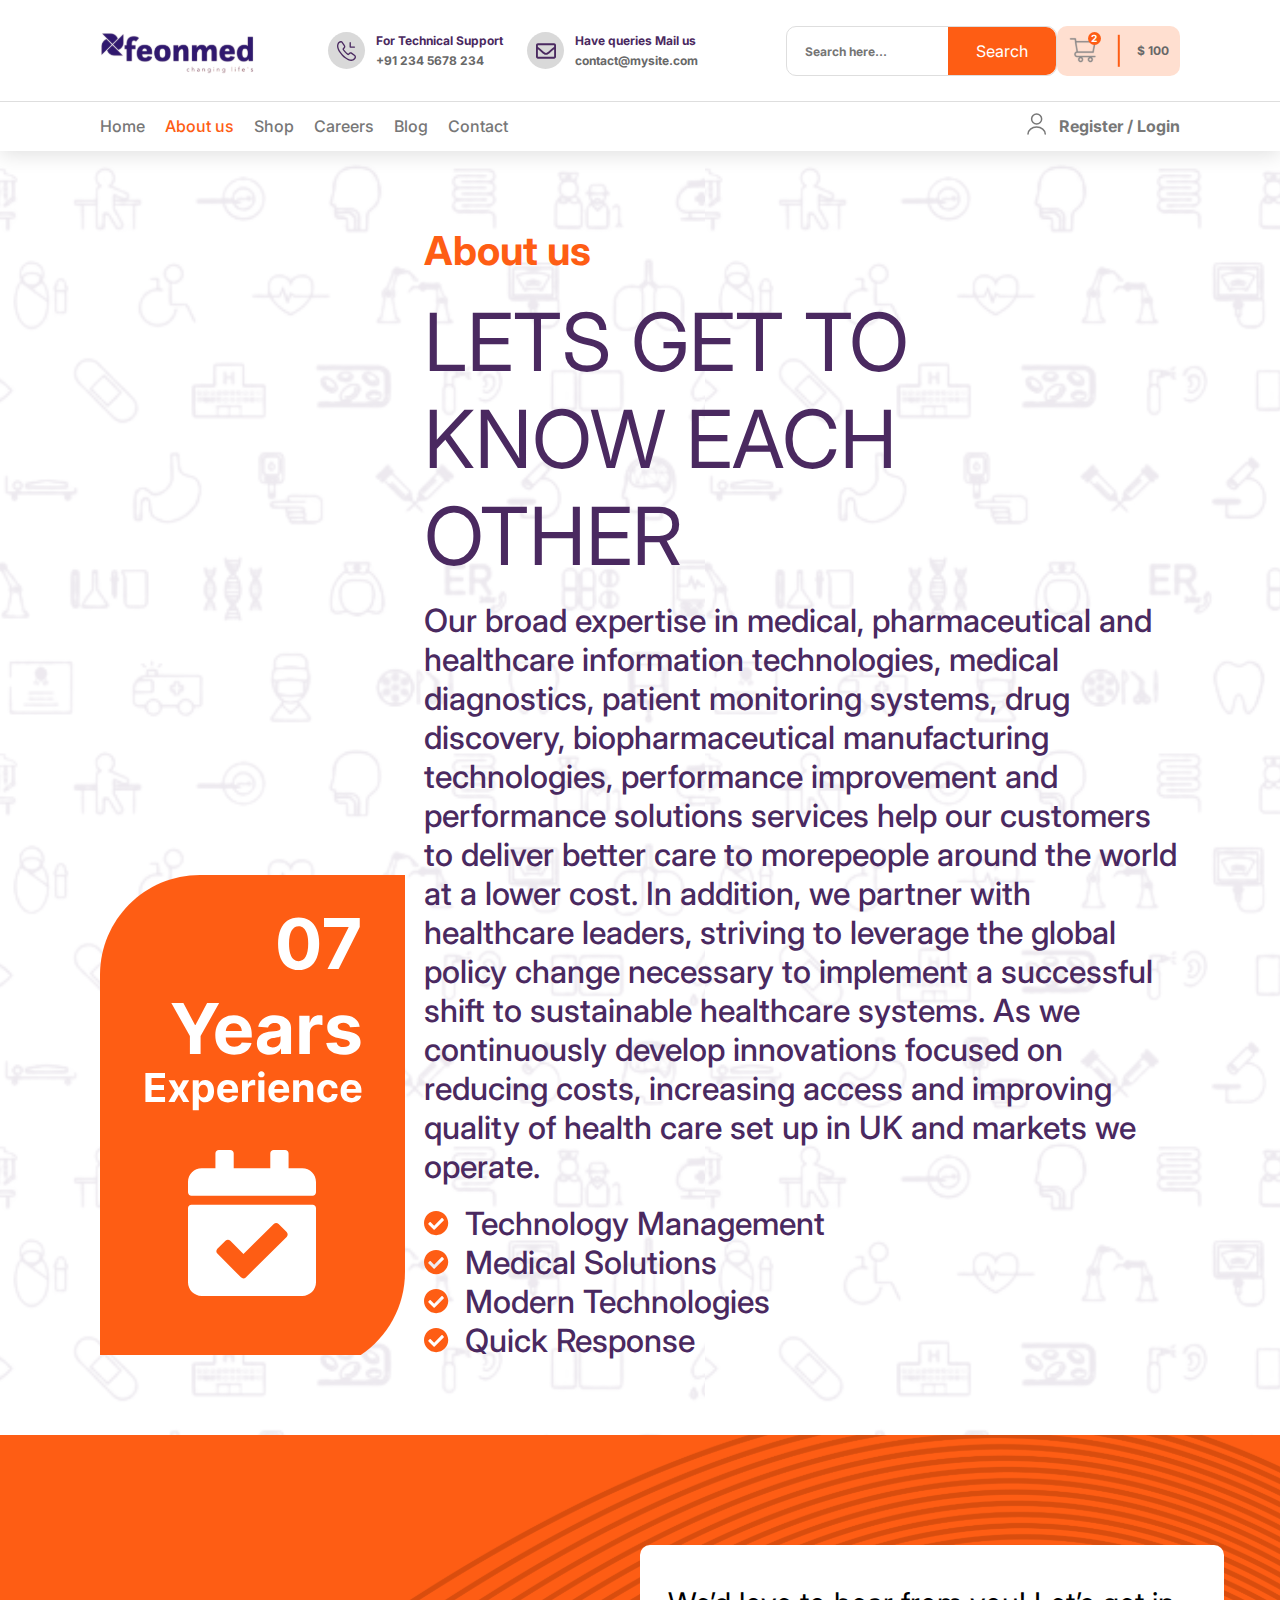
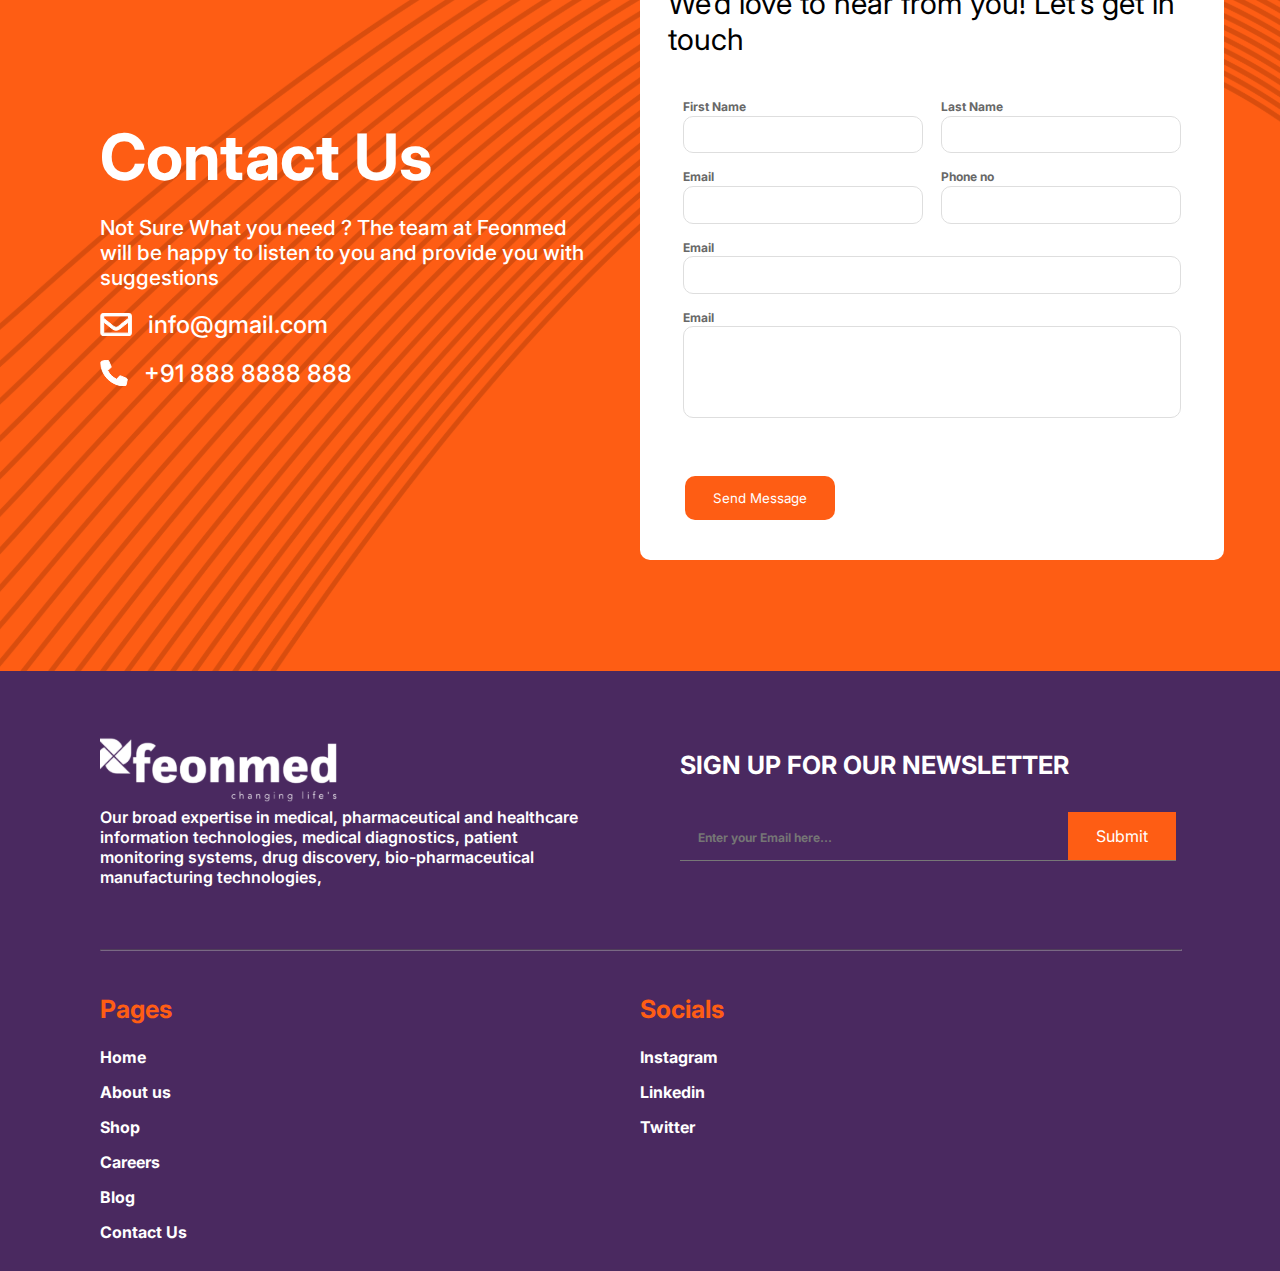
==== aboutus.html @ b8232015 "fixed links" ====
<!DOCTYPE html>
<html lang="en">
<head>
    <meta charset="UTF-8">
    <meta name="viewport" content="width=device-width, initial-scale=1.0">
    <!-- googlefontslink -->
    <link rel="preconnect" href="https://fonts.googleapis.com">
    <link rel="preconnect" href="https://fonts.gstatic.com" crossorigin>
    <link href="https://fonts.googleapis.com/css2?family=Inter:wght@100;200;300;400;500;600;700;800&display=swap" rel="stylesheet">
    <!-- stylesheetlink -->
    <link rel="stylesheet" href="./css/style.css">
    <link rel="stylesheet" href="./css/aboutus.css">
    <title>Document</title>
</head>
<body>
    <header class="header-main container">
        <div class="top-header">
            <div class="logo"><a href="#"><img src="./images/feonmed_logo.svg" alt="logo" class="logo-img"></a></div>
            <div class="support-info">
                <div class="support-card-call">
                    <div class="call-icon">
                        <img src="./images/icons/call_icon.svg" alt="">
                    </div>
                    <div class="text">
                        <p class="text-header">For Technical Support</p>
                        <p class="text-sub">+91 234 5678 234</p>
                    </div>
                </div>
                <div class="support-card-call">
                    <div class="call-icon">
                        <img src="./images/icons/mail_icon.svg" alt="">
                    </div>
                    <div class="text">
                        <p class="text-header">Have queries Mail us</p>
                        <p class="text-sub">contact@mysite.com</p>
                    </div>
                </div>
            </div>
            <div class="search-box">
                <form action="">
                    <input type="text" placeholder="Search here..." class="search-text-box">
                    <button type="submit">Search</button>
                </form>
            </div>
            <a href="#">
                <div class="cart">
                    <div class="cart-icon">
                        <div class="cart-no"><p>2</p></div>
                        <img src="./images/icons/cart.svg" alt="">
                    </div>
                    <span class="line"></span>
                    <div class="cart-total">
                        <p>$ 100</p>
                    </div>
                </div>
            </a>
        </div>
        <hr class="divider">
        <div class="bottom-header">
            <nav class="navbar">
                <ul>
                    <li><a href="index.html">Home</a></li>
                    <li><a href="#"class="active">About us</a></li>
                    <li><a href="shop.html">Shop</a></li>
                    <li><a href="#">Careers</a></li>
                    <li><a href="blog.html">Blog</a></li>
                    <li><a href="contactus.html">Contact</a></li>
                </ul>
            </nav>
            <div class="register-login">
                <div class="icon"><svg width="19" height="22" viewBox="0 0 19 22" fill="none" xmlns="http://www.w3.org/2000/svg">
                    <path d="M9.62537 11.0408C12.398 11.0408 14.6458 8.79308 14.6458 6.02039C14.6458 3.24771 12.398 1 9.62537 1C6.85269 1 4.60498 3.24771 4.60498 6.02039C4.60498 8.79308 6.85269 11.0408 9.62537 11.0408Z" stroke="#777777" stroke-width="1.5" stroke-linecap="round" stroke-linejoin="round"/>
                    <path d="M18.2501 21.0816C18.2501 17.1958 14.3844 14.053 9.62503 14.053C4.8657 14.053 1 17.1958 1 21.0816" stroke="#777777" stroke-width="1.5" stroke-linecap="round" stroke-linejoin="round"/>
                    </svg>
                </div>
                <div class="text"><p>Register / Login</p></div>
            </div>
        </div>
    </header>

    <section class="about-us-hero container">
        <div class="exp-card">
            <svg width="305" height="480" viewBox="0 0 305 480" fill="none" xmlns="http://www.w3.org/2000/svg">
                <path d="M0 100C0 44.7715 44.7715 0 100 0H305V397C305 452.228 260.228 497 205 497H0V100Z" fill="#FE5D14"/>
                <path d="M198.63 95.1186C194.355 95.102 190.676 94.0497 187.593 91.9616C184.528 89.8736 182.166 86.8492 180.509 82.8885C178.868 78.9278 178.056 74.1634 178.073 68.5952C178.073 63.0436 178.893 58.3123 180.534 54.4013C182.191 50.4903 184.552 47.5156 187.618 45.4773C190.701 43.4223 194.371 42.3949 198.63 42.3949C202.889 42.3949 206.552 43.4223 209.618 45.4773C212.7 47.5322 215.07 50.5151 216.727 54.4261C218.384 58.3205 219.204 63.0436 219.188 68.5952C219.188 74.1799 218.359 78.9527 216.702 82.9134C215.061 86.8741 212.708 89.8984 209.642 91.9865C206.577 94.0746 202.906 95.1186 198.63 95.1186ZM198.63 86.1946C201.547 86.1946 203.875 84.728 205.615 81.7947C207.355 78.8615 208.217 74.4616 208.201 68.5952C208.201 64.7339 207.803 61.5189 207.007 58.9503C206.229 56.3816 205.118 54.451 203.676 53.1584C202.251 51.8658 200.569 51.2195 198.63 51.2195C195.73 51.2195 193.41 52.6695 191.67 55.5696C189.93 58.4697 189.052 62.8116 189.035 68.5952C189.035 72.5062 189.425 75.7708 190.203 78.3892C190.999 80.991 192.118 82.9465 193.559 84.2557C195.001 85.5483 196.691 86.1946 198.63 86.1946ZM227.509 94L248.613 52.2386V51.8906H224.029V43.0909H259.75V52.0149L238.621 94H227.509ZM71.3265 128.091H83.3826L94.9913 150.016H95.4885L107.097 128.091H119.153L100.584 161.003V179H89.8954V161.003L71.3265 128.091ZM134.236 179.746C130.308 179.746 126.928 178.95 124.094 177.359C121.277 175.752 119.106 173.482 117.581 170.548C116.056 167.598 115.294 164.11 115.294 160.083C115.294 156.156 116.056 152.709 117.581 149.742C119.106 146.776 121.252 144.464 124.019 142.807C126.803 141.15 130.068 140.321 133.813 140.321C136.332 140.321 138.677 140.727 140.848 141.539C143.036 142.335 144.941 143.536 146.565 145.143C148.206 146.751 149.482 148.773 150.393 151.209C151.305 153.628 151.761 156.462 151.761 159.71V162.619H119.52V156.056H141.793C141.793 154.531 141.461 153.181 140.798 152.004C140.135 150.828 139.216 149.908 138.039 149.245C136.879 148.566 135.528 148.226 133.987 148.226C132.38 148.226 130.955 148.599 129.712 149.344C128.485 150.074 127.524 151.06 126.828 152.303C126.132 153.529 125.776 154.896 125.759 156.404V162.643C125.759 164.533 126.107 166.165 126.803 167.54C127.516 168.916 128.518 169.977 129.811 170.722C131.104 171.468 132.637 171.841 134.41 171.841C135.586 171.841 136.664 171.675 137.641 171.344C138.619 171.012 139.456 170.515 140.152 169.852C140.848 169.189 141.378 168.377 141.743 167.416L151.537 168.062C151.04 170.416 150.021 172.471 148.479 174.227C146.955 175.967 144.983 177.326 142.563 178.304C140.16 179.265 137.384 179.746 134.236 179.746ZM169.559 179.721C167.123 179.721 164.952 179.298 163.046 178.453C161.14 177.591 159.632 176.324 158.522 174.65C157.428 172.96 156.881 170.855 156.881 168.336C156.881 166.215 157.271 164.433 158.05 162.991C158.829 161.55 159.889 160.39 161.232 159.511C162.574 158.633 164.098 157.97 165.805 157.523C167.529 157.075 169.335 156.76 171.224 156.578C173.445 156.346 175.235 156.131 176.594 155.932C177.953 155.716 178.939 155.402 179.552 154.987C180.165 154.573 180.472 153.96 180.472 153.148V152.999C180.472 151.424 179.974 150.206 178.98 149.344C178.002 148.483 176.61 148.052 174.804 148.052C172.898 148.052 171.382 148.474 170.255 149.32C169.128 150.148 168.382 151.192 168.018 152.452L158.224 151.656C158.721 149.336 159.699 147.331 161.157 145.641C162.615 143.934 164.496 142.625 166.8 141.713C169.12 140.785 171.804 140.321 174.854 140.321C176.975 140.321 179.005 140.57 180.944 141.067C182.899 141.564 184.631 142.335 186.139 143.379C187.664 144.423 188.865 145.765 189.744 147.406C190.622 149.03 191.061 150.977 191.061 153.247V179H181.018V173.705H180.72C180.107 174.898 179.287 175.951 178.259 176.862C177.232 177.757 175.997 178.461 174.555 178.975C173.114 179.472 171.448 179.721 169.559 179.721ZM172.592 172.413C174.149 172.413 175.525 172.106 176.718 171.493C177.911 170.863 178.848 170.018 179.527 168.957C180.206 167.897 180.546 166.695 180.546 165.353V161.301C180.215 161.517 179.759 161.715 179.179 161.898C178.616 162.063 177.978 162.221 177.265 162.37C176.552 162.503 175.84 162.627 175.127 162.743C174.415 162.842 173.768 162.933 173.188 163.016C171.945 163.199 170.86 163.489 169.932 163.886C169.004 164.284 168.283 164.823 167.769 165.502C167.255 166.165 166.999 166.994 166.999 167.988C166.999 169.43 167.521 170.532 168.565 171.294C169.625 172.04 170.968 172.413 172.592 172.413ZM199.277 179V140.818H209.543V147.48H209.941C210.637 145.11 211.805 143.321 213.446 142.111C215.086 140.884 216.975 140.271 219.113 140.271C219.644 140.271 220.215 140.304 220.828 140.371C221.442 140.437 221.98 140.528 222.444 140.644V150.04C221.947 149.891 221.259 149.759 220.381 149.643C219.503 149.527 218.699 149.469 217.97 149.469C216.412 149.469 215.02 149.808 213.794 150.488C212.584 151.151 211.623 152.079 210.91 153.272C210.214 154.465 209.866 155.841 209.866 157.398V179H199.277ZM259.688 151.706L249.993 152.303C249.827 151.474 249.471 150.728 248.924 150.065C248.377 149.386 247.656 148.847 246.762 148.45C245.883 148.035 244.831 147.828 243.605 147.828C241.964 147.828 240.58 148.176 239.453 148.872C238.326 149.552 237.763 150.463 237.763 151.607C237.763 152.518 238.128 153.289 238.857 153.918C239.586 154.548 240.837 155.054 242.61 155.435L249.521 156.827C253.233 157.589 256 158.815 257.823 160.506C259.646 162.196 260.558 164.417 260.558 167.168C260.558 169.67 259.82 171.866 258.345 173.755C256.887 175.644 254.882 177.119 252.33 178.18C249.794 179.224 246.869 179.746 243.555 179.746C238.5 179.746 234.473 178.693 231.474 176.589C228.491 174.468 226.743 171.584 226.229 167.938L236.644 167.391C236.959 168.933 237.722 170.109 238.931 170.921C240.141 171.717 241.691 172.114 243.58 172.114C245.436 172.114 246.927 171.758 248.054 171.045C249.198 170.316 249.778 169.38 249.794 168.237C249.778 167.275 249.372 166.488 248.576 165.875C247.781 165.245 246.554 164.765 244.897 164.433L238.285 163.116C234.556 162.37 231.78 161.077 229.958 159.238C228.151 157.398 227.248 155.054 227.248 152.203C227.248 149.75 227.911 147.638 229.237 145.864C230.579 144.091 232.46 142.724 234.879 141.763C237.316 140.802 240.166 140.321 243.431 140.321C248.253 140.321 252.048 141.34 254.816 143.379C257.6 145.417 259.224 148.193 259.688 151.706ZM45.4112 227V197.909H65.0135V202.98H51.5618V209.912H64.005V214.983H51.5618V221.929H65.0703V227H45.4112ZM74.8466 205.182L78.8523 212.81L82.9574 205.182H89.1648L82.8438 216.091L89.3352 227H83.1562L78.8523 219.457L74.6193 227H68.3693L74.8466 216.091L68.5966 205.182H74.8466ZM92.7585 235.182V205.182H98.7244V208.847H98.9943C99.2595 208.259 99.643 207.663 100.145 207.057C100.656 206.441 101.319 205.93 102.134 205.523C102.957 205.106 103.98 204.898 105.202 204.898C106.793 204.898 108.26 205.314 109.605 206.148C110.95 206.972 112.025 208.217 112.83 209.884C113.634 211.541 114.037 213.619 114.037 216.119C114.037 218.553 113.644 220.608 112.858 222.284C112.081 223.951 111.021 225.215 109.676 226.077C108.341 226.929 106.845 227.355 105.188 227.355C104.013 227.355 103.014 227.161 102.19 226.773C101.376 226.384 100.708 225.897 100.188 225.31C99.6667 224.713 99.2689 224.112 98.9943 223.506H98.8097V235.182H92.7585ZM98.6818 216.091C98.6818 217.388 98.8617 218.52 99.2216 219.486C99.5814 220.452 100.102 221.205 100.784 221.744C101.466 222.275 102.295 222.54 103.27 222.54C104.255 222.54 105.088 222.27 105.77 221.73C106.452 221.181 106.968 220.423 107.318 219.457C107.678 218.482 107.858 217.36 107.858 216.091C107.858 214.831 107.683 213.723 107.332 212.767C106.982 211.811 106.466 211.062 105.784 210.523C105.102 209.983 104.264 209.713 103.27 209.713C102.285 209.713 101.452 209.973 100.77 210.494C100.098 211.015 99.5814 211.754 99.2216 212.71C98.8617 213.667 98.6818 214.794 98.6818 216.091ZM128.014 227.426C125.77 227.426 123.838 226.972 122.219 226.062C120.609 225.144 119.368 223.847 118.497 222.17C117.626 220.485 117.19 218.491 117.19 216.19C117.19 213.946 117.626 211.976 118.497 210.281C119.368 208.586 120.595 207.265 122.176 206.318C123.767 205.371 125.633 204.898 127.773 204.898C129.212 204.898 130.552 205.13 131.793 205.594C133.043 206.048 134.132 206.735 135.06 207.653C135.997 208.572 136.726 209.727 137.247 211.119C137.768 212.502 138.028 214.121 138.028 215.977V217.639H119.605V213.889H132.332C132.332 213.018 132.143 212.246 131.764 211.574C131.385 210.902 130.86 210.376 130.188 209.997C129.525 209.609 128.753 209.415 127.872 209.415C126.954 209.415 126.139 209.628 125.429 210.054C124.728 210.471 124.179 211.034 123.781 211.744C123.384 212.445 123.18 213.226 123.17 214.088V217.653C123.17 218.733 123.369 219.666 123.767 220.452C124.174 221.238 124.747 221.844 125.486 222.27C126.224 222.696 127.1 222.909 128.114 222.909C128.786 222.909 129.402 222.814 129.96 222.625C130.519 222.436 130.997 222.152 131.395 221.773C131.793 221.394 132.096 220.93 132.304 220.381L137.901 220.75C137.616 222.095 137.034 223.269 136.153 224.273C135.282 225.267 134.155 226.044 132.773 226.602C131.4 227.152 129.813 227.426 128.014 227.426ZM141.977 227V205.182H147.844V208.989H148.071C148.469 207.634 149.136 206.612 150.074 205.92C151.011 205.22 152.091 204.869 153.312 204.869C153.616 204.869 153.942 204.888 154.293 204.926C154.643 204.964 154.951 205.016 155.216 205.082V210.452C154.932 210.366 154.539 210.291 154.037 210.224C153.535 210.158 153.076 210.125 152.659 210.125C151.769 210.125 150.973 210.319 150.273 210.707C149.581 211.086 149.032 211.616 148.625 212.298C148.227 212.98 148.028 213.766 148.028 214.656V227H141.977ZM158.344 227V205.182H164.396V227H158.344ZM161.384 202.369C160.485 202.369 159.713 202.071 159.069 201.474C158.434 200.868 158.117 200.144 158.117 199.301C158.117 198.468 158.434 197.753 159.069 197.156C159.713 196.55 160.485 196.247 161.384 196.247C162.284 196.247 163.051 196.55 163.685 197.156C164.329 197.753 164.651 198.468 164.651 199.301C164.651 200.144 164.329 200.868 163.685 201.474C163.051 202.071 162.284 202.369 161.384 202.369ZM179.186 227.426C176.942 227.426 175.01 226.972 173.391 226.062C171.781 225.144 170.54 223.847 169.669 222.17C168.798 220.485 168.362 218.491 168.362 216.19C168.362 213.946 168.798 211.976 169.669 210.281C170.54 208.586 171.767 207.265 173.348 206.318C174.939 205.371 176.804 204.898 178.945 204.898C180.384 204.898 181.724 205.13 182.964 205.594C184.214 206.048 185.304 206.735 186.232 207.653C187.169 208.572 187.898 209.727 188.419 211.119C188.94 212.502 189.2 214.121 189.2 215.977V217.639H170.777V213.889H183.504C183.504 213.018 183.315 212.246 182.936 211.574C182.557 210.902 182.032 210.376 181.359 209.997C180.696 209.609 179.925 209.415 179.044 209.415C178.125 209.415 177.311 209.628 176.601 210.054C175.9 210.471 175.351 211.034 174.953 211.744C174.555 212.445 174.352 213.226 174.342 214.088V217.653C174.342 218.733 174.541 219.666 174.939 220.452C175.346 221.238 175.919 221.844 176.658 222.27C177.396 222.696 178.272 222.909 179.286 222.909C179.958 222.909 180.573 222.814 181.132 222.625C181.691 222.436 182.169 222.152 182.567 221.773C182.964 221.394 183.268 220.93 183.476 220.381L189.072 220.75C188.788 222.095 188.206 223.269 187.325 224.273C186.454 225.267 185.327 226.044 183.945 226.602C182.571 227.152 180.985 227.426 179.186 227.426ZM199.2 214.386V227H193.149V205.182H198.916V209.031H199.172C199.655 207.762 200.464 206.759 201.601 206.02C202.737 205.272 204.115 204.898 205.734 204.898C207.25 204.898 208.571 205.229 209.697 205.892C210.824 206.555 211.7 207.502 212.325 208.733C212.95 209.955 213.263 211.413 213.263 213.108V227H207.212V214.188C207.221 212.852 206.88 211.811 206.189 211.062C205.498 210.305 204.546 209.926 203.334 209.926C202.519 209.926 201.8 210.101 201.175 210.452C200.559 210.802 200.076 211.313 199.726 211.986C199.385 212.649 199.21 213.449 199.2 214.386ZM227.89 227.426C225.655 227.426 223.733 226.953 222.123 226.006C220.522 225.049 219.291 223.723 218.43 222.028C217.577 220.333 217.151 218.383 217.151 216.176C217.151 213.941 217.582 211.981 218.444 210.295C219.315 208.6 220.551 207.279 222.151 206.332C223.752 205.376 225.655 204.898 227.862 204.898C229.765 204.898 231.432 205.243 232.862 205.935C234.291 206.626 235.423 207.597 236.256 208.847C237.09 210.097 237.549 211.564 237.634 213.25H231.924C231.763 212.161 231.337 211.285 230.646 210.622C229.964 209.95 229.069 209.614 227.961 209.614C227.023 209.614 226.204 209.869 225.504 210.381C224.812 210.883 224.272 211.616 223.884 212.582C223.496 213.548 223.302 214.718 223.302 216.091C223.302 217.483 223.491 218.667 223.87 219.642C224.258 220.617 224.803 221.361 225.504 221.872C226.204 222.384 227.023 222.639 227.961 222.639C228.652 222.639 229.272 222.497 229.822 222.213C230.38 221.929 230.84 221.517 231.2 220.977C231.569 220.428 231.81 219.77 231.924 219.003H237.634C237.54 220.67 237.085 222.137 236.271 223.406C235.466 224.666 234.353 225.651 232.933 226.361C231.512 227.071 229.831 227.426 227.89 227.426ZM251.452 227.426C249.207 227.426 247.276 226.972 245.656 226.062C244.046 225.144 242.806 223.847 241.935 222.17C241.063 220.485 240.628 218.491 240.628 216.19C240.628 213.946 241.063 211.976 241.935 210.281C242.806 208.586 244.032 207.265 245.614 206.318C247.205 205.371 249.07 204.898 251.21 204.898C252.65 204.898 253.99 205.13 255.23 205.594C256.48 206.048 257.569 206.735 258.497 207.653C259.435 208.572 260.164 209.727 260.685 211.119C261.205 212.502 261.466 214.121 261.466 215.977V217.639H243.043V213.889H255.77C255.77 213.018 255.58 212.246 255.202 211.574C254.823 210.902 254.297 210.376 253.625 209.997C252.962 209.609 252.19 209.415 251.31 209.415C250.391 209.415 249.577 209.628 248.866 210.054C248.166 210.471 247.616 211.034 247.219 211.744C246.821 212.445 246.617 213.226 246.608 214.088V217.653C246.608 218.733 246.807 219.666 247.205 220.452C247.612 221.238 248.185 221.844 248.923 222.27C249.662 222.696 250.538 222.909 251.551 222.909C252.223 222.909 252.839 222.814 253.398 222.625C253.956 222.436 254.435 222.152 254.832 221.773C255.23 221.394 255.533 220.93 255.741 220.381L261.338 220.75C261.054 222.095 260.472 223.269 259.591 224.273C258.72 225.267 257.593 226.044 256.21 226.602C254.837 227.152 253.251 227.426 251.452 227.426Z" fill="white"/>
                <path d="M212.571 320.625H91.4286C89.5351 320.625 88 319.093 88 317.203V306.938C88 299.378 94.14 293.25 101.714 293.25H115.429V278.422C115.429 276.532 116.964 275 118.857 275H130.286C132.179 275 133.714 276.532 133.714 278.422V293.25H170.286V278.422C170.286 276.532 171.821 275 173.714 275H185.143C187.036 275 188.571 276.532 188.571 278.422V293.25H202.286C209.86 293.25 216 299.378 216 306.938V317.203C216 319.093 214.465 320.625 212.571 320.625ZM91.4286 329.75H212.571C214.465 329.75 216 331.282 216 333.172V407.312C216 414.872 209.86 421 202.286 421H101.714C94.14 421 88 414.872 88 407.312V333.172C88 331.282 89.5351 329.75 91.4286 329.75ZM186.656 357.11L178.608 349.012C177.274 347.67 175.103 347.662 173.759 348.993L143.463 378.987L130.326 365.769C128.992 364.427 126.821 364.418 125.477 365.75L117.363 373.782C116.019 375.113 116.01 377.28 117.344 378.622L140.944 402.366C142.278 403.708 144.449 403.717 145.793 402.386L186.637 361.949C187.981 360.618 187.99 358.452 186.656 357.11Z" fill="white"/>
            </svg>
                
        </div>
        <div class="text-content margin-top margin-bottom">
            <h3>About us</h3>
            <h1>LETS GET TO<br>
                KNOW EACH<br>
                OTHER
            </h1>
            <p>
                Our broad expertise in medical, pharmaceutical and healthcare
                information technologies, medical diagnostics, patient monitoring
                systems, drug discovery, biopharmaceutical manufacturing
                technologies, performance improvement and performance
                solutions services help our customers to deliver better care
                to morepeople around the world at a lower cost. In addition,
                we partner with healthcare leaders, striving to leverage the
                global policy change necessary to implement a successful
                shift to sustainable healthcare systems. As we continuously
                develop innovations focused on reducing costs, increasing
                access and improving quality of health care set up in UK
                and markets we operate.
            </p>

            <div class="features-list">
                <div class="items"><img src="./images/icons/tick-icon.svg" alt=""><p>Technology Management</p></div>
                <div class="items"><img src="./images/icons/tick-icon.svg" alt=""><p>Medical Solutions</p></div>
                <div class="items"><img src="./images/icons/tick-icon.svg" alt=""><p>Modern Technologies</p></div>
                <div class="items"><img src="./images/icons/tick-icon.svg" alt=""><p>Quick Response</p></div>
            </div>
        </div>
    </section>

    <section class="contact-us">
        <div class=" wrapper container">
            <div class="content">
                <h1>Contact Us</h1>
                <p>Not Sure What you need ? The team at
                    Feonmed will be happy to listen to
                    you  and provide you with suggestions
                </p>
                <div class="mail"><svg width="32" height="23" viewBox="0 0 32 23" fill="none" xmlns="http://www.w3.org/2000/svg">
                    <path d="M28.5152 0H3.69405C2.1123 0 0.830078 1.28716 0.830078 2.875V20.125C0.830078 21.7128 2.1123 23 3.69405 23H28.5152C30.0969 23 31.3791 21.7128 31.3791 20.125V2.875C31.3791 1.28716 30.0969 0 28.5152 0ZM28.5152 2.875V5.31905C27.1773 6.41269 25.0445 8.11325 20.4849 11.6974C19.48 12.4908 17.4896 14.397 16.1046 14.3748C14.7199 14.3972 12.7288 12.4905 11.7243 11.6974C7.16543 8.11379 5.03206 6.41287 3.69405 5.31905V2.875H28.5152ZM3.69405 20.125V9.00821C5.06124 10.1014 7.00009 11.6354 9.95529 13.9584C11.2594 14.9889 13.5433 17.2638 16.1046 17.2499C18.6534 17.2638 20.9083 15.0219 22.2534 13.9588C25.2085 11.6359 27.1479 10.1015 28.5152 9.00827V20.125H3.69405Z" fill="white"/>
                    </svg>
                    info@gmail.com</div>
                <div class="call"><svg width="28" height="26" viewBox="0 0 28 26" fill="none" xmlns="http://www.w3.org/2000/svg">
                    <path d="M26.5509 18.3725L20.7592 15.935C20.5118 15.8314 20.2368 15.8096 19.9757 15.8728C19.7145 15.936 19.4814 16.0808 19.3113 16.2854L16.7464 19.3628C12.721 17.499 9.48152 14.3177 7.5836 10.3647L10.7173 7.84589C10.9261 7.67916 11.0738 7.45018 11.1382 7.19362C11.2026 6.93706 11.1801 6.66688 11.0741 6.42399L8.59198 0.736389C8.47569 0.47456 8.27001 0.260786 8.01041 0.131928C7.7508 0.00306986 7.45355 -0.0327954 7.16991 0.0305167L1.79191 1.24929C1.51845 1.3113 1.27446 1.46251 1.09977 1.67824C0.925085 1.89396 0.830015 2.16146 0.830078 2.43708C0.830078 15.4627 11.5809 26 24.8242 26C25.105 26.0002 25.3775 25.9069 25.5973 25.7353C25.8171 25.5638 25.9711 25.3241 26.0343 25.0555L27.2754 19.7741C27.3394 19.4942 27.3021 19.2011 27.1699 18.9453C27.0377 18.6895 26.8188 18.487 26.5509 18.3725Z" fill="white"/>
                    </svg>
                    +91 888 8888 888</div>
            </div>
            <div class="form-section">

                <div class="heading-text">
                    <h2>We’d love to hear from you! Let’s get in touch</h2>
                </div>

                <form action="">
                    <div class="input-row">
                        <div class="input-group">
                            <label for="">First Name</label>
                            <input type="text">
                        </div>

                        <div class="input-group">
                            <label for="">Last Name</label>
                            <input type="text">
                        </div>
                    </div>

                    <div class="input-row">
                        <div class="input-group">
                            <label for="">Email</label>
                            <input type="text">
                        </div>

                        <div class="input-group">
                            <label for="">Phone no</label>
                            <input type="text">
                        </div>
                    </div>

                    <div class="input-row email">
                        <div class="input-group">
                            <label for="">Email</label>
                            <input type="text">
                        </div>
                    </div>

                    <div class="input-row message">
                        <div class="input-group">
                            <label for="">Email</label>
                            <input type="text">
                        </div>
                    </div>
                </form>
                <button>Send Message</button>

            </div>
        </div>
    </section>

    <footer class="footer container">
        <div class="top-section">
            <div class="content">
                <img src="./images/white-logo.svg" alt="">
                <p>Our broad expertise in medical, pharmaceutical and healthcare
                    information technologies, medical diagnostics, patient monitoring
                    systems, drug discovery, bio-pharmaceutical manufacturing
                    technologies,
                </p>
            </div>
            <div class="sign-up-btn">
                <h5>SIGN UP FOR OUR NEWSLETTER</h5>
                <div class="sign-box">
                    <form action="">
                        <input type="text" placeholder="Enter your Email here..." class="sign-text-box">
                        <button type="submit">Submit</button>
                    </form>
                </div>
            </div>
        </div>
        <hr>
        <div class="bottom-section">
            <div class="pages">
                <h3>Pages</h3>
                <ul>
                    <li><a href="#">Home</a></li>
                    <li><a href="#">About us</a></li>
                    <li><a href="#">Shop</a></li>
                    <li><a href="#">Careers</a></li>
                    <li><a href="#">Blog</a></li>
                    <li><a href="#">Contact Us</a></li>
                </ul>
            </div>
            <div class="social">
                <h3>Socials</h3>
                <ul>
                    <li><a href="#">Instagram</a></li>
                    <li><a href="#">Linkedin</a></li>
                    <li><a href="#">Twitter</a></li>
                </ul>
            </div>
        </div>
    </footer>
</body>
</html>
---- css/style.css ----
body {
  box-sizing: border-box;
  margin: 0;
  padding: 0;
  font-family: "Inter", sans-serif;
}

p {
  margin: 0;
  padding: 0;
}

.container {
  padding: 0 100px;
}

.margin-top {
  margin-top: 4.6875rem;
}

.margin-bottom {
  margin-bottom: 4.6875rem;
}

.padding-bottom {
  padding-bottom: 4.6875rem;
}

.padding-top {
  padding-top: 4.6875rem;
}

h1, h2, h3, h4, h5, h6 {
  margin: 0;
}

a {
  text-decoration: none;
}

.header-main {
  background: #FFF;
  position: relative;
  box-shadow: 0px 4px 19px 0px rgba(0, 0, 0, 0.12);
}
.header-main hr {
  position: absolute;
  width: 100vw;
  background: #DEDEDE;
  border: 0px;
  height: 0.0625rem;
  margin: 0;
  left: 0;
}

.top-header {
  height: 6.3125em;
  background-color: white;
  display: flex;
  justify-content: space-between;
  align-items: center;
}
.top-header .logo-img {
  margin-left: -1rem;
  margin-right: 3.5rem;
}

.bottom-header {
  height: 3.125em;
  display: flex;
  justify-content: space-between;
  align-items: center;
}

.support-info {
  display: flex;
  gap: 1.25rem;
  flex-grow: 0;
}
.support-info .support-card-call {
  display: flex;
  gap: 0.69rem;
  flex-shrink: 0;
}
.support-info .support-card-call .text {
  display: flex;
  width: 8.2rem;
  flex-direction: column;
  justify-content: center;
  align-items: flex-start;
  gap: 0.3125rem;
}
.support-info .support-card-call .text .text-header {
  font-family: inherit;
  color: #4A2960;
  font-size: 0.75rem;
  font-style: normal;
  font-weight: 700;
  line-height: normal;
}
.support-info .support-card-call .text .text-sub {
  color: #686868;
  font-family: inherit;
  font-size: 0.75rem;
  font-style: normal;
  font-weight: 700;
  line-height: normal;
}
.support-info .support-card-call .call-icon {
  display: flex;
  justify-content: center;
  align-items: center;
  width: 2.3125rem;
  height: 2.3125rem;
  border-radius: 50%;
  flex-shrink: 0;
  background-color: #D9D9D9;
}
.support-info .support-card-call .call-icon img {
  width: 1.24769rem;
  height: 1.25rem;
  flex-shrink: 0;
}

.search-box {
  border-radius: 0.625rem;
  border: 1px solid #DEDEDE;
  display: inline-flex;
  height: 3rem;
  max-width: 17rem;
  margin-left: 5rem;
  padding-left: 1rem;
}
.search-box form {
  display: flex;
}
.search-box .search-text-box {
  color: #686868;
  font-family: inherit;
  font-size: 0.75rem;
  font-style: normal;
  font-weight: 700;
  line-height: normal;
  width: 100%;
  height: 100%;
  max-width: 17rem;
  background: transparent;
  border: none;
  outline: none;
}
.search-box button {
  display: inline-block;
  font: inherit;
  border: none;
  outline: none;
  border-radius: 0 0.625rem 0.625rem 0;
  display: flex;
  height: 3rem;
  padding: 1rem 1.75rem;
  justify-content: center;
  align-items: center;
  gap: 0.625rem;
  background-color: #FE5D14;
  color: #fff;
}

.cart {
  align-items: flex-end;
  display: flex;
  justify-content: space-between;
  align-items: center;
  width: 7.5625rem;
  height: 3rem;
  flex-shrink: 0;
  border-radius: 0.625rem;
  border: 1px solid rgba(222, 222, 222, 0);
  background: rgba(254, 93, 20, 0.2);
  transition: all ease-out 0.2s;
}
.cart .cart-icon {
  position: relative;
  margin-left: 0.31rem;
}
.cart .cart-no {
  display: flex;
  align-items: center;
  justify-content: center;
  position: absolute;
  top: 2px;
  right: 0;
  border-radius: 50%;
  width: 0.8125rem;
  height: 0.8125rem;
  flex-shrink: 0;
  background-color: #FE5D14;
}
.cart .cart-no p {
  color: #FFF;
  font-family: Inter;
  font-size: 0.625rem;
  font-style: normal;
  font-weight: 700;
  line-height: normal;
}
.cart .cart-total {
  color: #686868;
  margin-right: 0.63rem;
  font-family: Inter;
  font-size: 0.75rem;
  font-style: normal;
  font-weight: 700;
  line-height: normal;
  align-items: flex-end;
}
.cart .line {
  background-color: #FE5D14;
  width: 2rem;
  height: 0.1rem;
  transform: rotate(90deg);
  flex-shrink: 0;
  z-index: 100;
}

.cart:hover {
  background-color: #f7b393;
}

.navbar ul {
  margin: 0;
  padding: 0;
  display: flex;
  gap: 1.25rem;
  list-style-type: none;
}
.navbar li {
  display: inline;
}
.navbar li a {
  text-decoration: none;
  color: #777777;
  font-family: inherit;
  font-size: 1rem;
  font-style: normal;
  font-weight: 500;
  line-height: normal;
  transition: all ease-out 0.2s;
}
.navbar li a:hover {
  color: #FE5D14;
}
.navbar li .active {
  color: #FE5D14;
}

.register-login {
  display: flex;
  justify-content: center;
  align-items: center;
  gap: 0.8rem;
}
.register-login svg {
  transition: all ease-out 0.2s;
}
.register-login .text p {
  color: #777777;
  font-family: inherit;
  font-size: 1rem;
  font-style: normal;
  font-weight: 700;
  line-height: normal;
  transition: all ease-out 0.2s;
}

.register-login:hover {
  cursor: pointer;
}
.register-login:hover p {
  color: #FE5D14;
}
.register-login:hover svg path {
  stroke: #FE5D14;
}

footer {
  height: 37.5rem;
  background-color: #4A2960;
}
footer hr {
  width: 100%;
  border-color: rgba(168, 168, 168, 0.5);
}
footer .top-section {
  display: flex;
  gap: 5rem;
  align-items: center;
  justify-content: center;
  height: 270px;
}
footer .top-section .content {
  flex: 1;
  color: #FFF;
  font-family: inherit;
  font-size: 1rem;
  font-style: normal;
  font-weight: 600;
  line-height: normal;
}
footer .top-section .sign-up-btn {
  flex: 1;
}
footer .top-section .sign-up-btn h5 {
  color: #FFF;
  font-family: inherit;
  font-size: 1.5625rem;
  font-style: normal;
  font-weight: 700;
  line-height: normal;
}
footer .top-section .sign-up-btn .sign-box {
  margin-top: 2rem;
  width: 100%;
  max-width: 30rem;
  border-bottom: 1px solid #777777;
  display: inline-flex;
  height: 3rem;
  padding-left: 1rem;
}
footer .top-section .sign-up-btn .sign-box form {
  display: flex;
  width: 30rem;
}
footer .top-section .sign-up-btn .sign-box form .sign-text-box {
  color: #686868;
  font-family: inherit;
  font-size: 0.75rem;
  font-style: normal;
  font-weight: 700;
  line-height: normal;
  width: 100%;
  height: 100%;
  max-width: 50rem;
  background: transparent;
  border: none;
  outline: none;
}
footer .top-section .sign-up-btn .sign-box form button {
  display: inline-block;
  font: inherit;
  border: none;
  outline: none;
  display: flex;
  height: 3rem;
  padding: 1rem 1.75rem;
  justify-content: center;
  align-items: center;
  gap: 0.625rem;
  background-color: #FE5D14;
  color: #fff;
  transition: all ease-out 0.2s;
}
footer .top-section .sign-up-btn .sign-box form button:hover {
  background-color: #c43e00;
  cursor: pointer;
}
footer .bottom-section {
  display: grid;
  grid-template-columns: 50% 50%;
}
footer .bottom-section .pages, footer .bottom-section .social {
  margin-top: 2.2rem;
}
footer .bottom-section .pages h3, footer .bottom-section .social h3 {
  color: #FE5D14;
  font-family: inherit;
  font-size: 1.5625rem;
  font-style: normal;
  font-weight: 700;
  line-height: normal;
}
footer .bottom-section .pages ul, footer .bottom-section .social ul {
  list-style-type: none;
  padding: 0;
}
footer .bottom-section .pages ul li a, footer .bottom-section .social ul li a {
  text-decoration: none;
  color: white;
  font-family: Inter;
  font-size: 1rem;
  font-style: normal;
  font-weight: 700;
  line-height: 2.1875rem; /* 218.75% */
  transition: all ease-in-out 0.2s;
}
footer .bottom-section .pages ul li a:hover, footer .bottom-section .social ul li a:hover {
  color: #FE5D14;
}

.hero-section {
  display: grid;
  grid-template-columns: 50vw 50vw;
  height: 42rem;
  background-color: #4A2960;
}
.hero-section .hero-text {
  display: flex;
  justify-content: center;
  align-items: center;
  background-color: #4A2960;
  background-image: url("/images/bg/violet-icon-bg.svg");
  background-repeat: no-repeat;
  background-size: cover;
}
.hero-section .hero-text .content {
  display: flex;
  flex-direction: column;
  gap: 2.5rem;
  width: 33.5rem;
  height: 27.0625rem;
  flex-shrink: 0;
}
.hero-section .hero-text .content h3 {
  margin: 0;
  color: #FE5D14;
  font-family: inherit;
  font-size: 1.875rem;
  font-style: normal;
  font-weight: 700;
  line-height: normal;
}
.hero-section .hero-text .content h1 {
  margin: 0;
  margin-top: -40px;
  color: #FFF;
  font-family: inherit;
  font-size: 3.125rem;
  font-style: normal;
  font-weight: 700;
  line-height: normal;
}
.hero-section .hero-text .content h5 {
  margin: 0;
  color: #FFF;
  font-family: inherit;
  font-size: 1.5rem;
  font-style: normal;
  font-weight: 700;
  line-height: normal;
}
.hero-section .hero-text .content button {
  border: none;
  outline: none;
  background-color: #FE5D14;
  max-width: 8.5rem;
  color: white;
  font-family: inherit;
  display: inline-flex;
  padding: 0.875rem 1.75rem;
  justify-content: center;
  align-items: center;
  gap: 0.625rem;
  border-radius: 0.625rem;
}
.hero-section .hero-text .content button:hover {
  background-color: #c43e00;
}
.hero-section .hero-img {
  background-image: url("/images/hero_img.svg");
  background-repeat: no-repeat;
  background-size: cover;
  border-radius: 3.125rem 0rem 0rem 3.125rem;
}

.categories .text-section {
  display: flex;
  flex-direction: column;
  align-items: center;
  justify-content: center;
}
.categories .text-section h1 {
  display: block;
  color: #4A2960;
  font-family: inherit;
  margin: 0;
  margin-bottom: 1rem;
  font-size: 2.5rem;
  font-style: normal;
  font-weight: 700;
  line-height: normal;
}
.categories .text-section p {
  display: block;
  color: #777777;
  text-align: center;
  font-family: Inter;
  font-size: 1.125rem;
  font-style: normal;
  font-weight: 700;
  line-height: normal;
}

.categories-cards {
  display: flex;
  justify-content: space-between;
  margin-top: 3.2rem;
}
.categories-cards .card {
  width: 15.625rem;
  height: 15.625rem;
  border-radius: 0.625rem;
  background: #FFF;
  box-shadow: 0px 4px 20px 0px rgba(0, 0, 0, 0.25);
}
.categories-cards .card img {
  border-radius: 0.625rem 0.625rem 0 0;
}
.categories-cards .card .content {
  display: flex;
  flex-direction: column;
  align-items: center;
}
.categories-cards .card .content h3 {
  margin-top: 0.625rem;
  margin-bottom: 0.625rem;
  color: #4A2960;
  font-family: inherit;
  font-size: 1.25rem;
  font-style: normal;
  font-weight: 700;
  line-height: normal;
}
.categories-cards .card .content p {
  color: #777777;
  text-align: center;
  font-family: Inter;
  font-size: 0.625rem;
  font-style: normal;
  font-weight: 700;
  line-height: normal;
  margin-bottom: 0.625rem;
  padding-left: 1.8rem;
  padding-right: 1.8rem;
}
.categories-cards .card .content a {
  color: #FE5D14;
  text-decoration: none;
  text-align: center;
  font-family: Inter;
  font-size: 0.625rem;
  font-style: normal;
  font-weight: 700;
  line-height: normal;
  transition: all ease-out 0.2s;
}
.categories-cards .card .content a:hover {
  color: #4A2960;
}

.about-us-section {
  display: grid;
  grid-template-columns: 50% 50%;
  padding-bottom: 5rem;
  background-color: #fff;
  background-image: url("/images/bg/about-us.svg");
}
.about-us-section .about-us-text {
  display: flex;
  justify-content: center;
  align-items: center;
}
.about-us-section .about-us-text .content {
  display: flex;
  flex-direction: column;
  gap: 1.2rem;
  height: 29.5rem;
}
.about-us-section .about-us-text .content h3 {
  color: #FE5D14;
  font-family: inherit;
  font-size: 1.875rem;
  font-style: normal;
  font-weight: 700;
  line-height: normal;
}
.about-us-section .about-us-text .content h1 {
  color: #4A2960;
  font-family: inherit;
  font-size: 3.125rem;
  font-style: normal;
  font-weight: 700;
  line-height: normal;
}
.about-us-section .about-us-text .content p {
  color: #4A2960;
  font-family: Inter;
  font-size: 1.5rem;
  font-style: normal;
  font-weight: 700;
  line-height: normal;
}
.about-us-section .about-us-text .content button {
  border: none;
  outline: none;
  background-color: #FE5D14;
  max-width: 8.5rem;
  color: white;
  font-family: inherit;
  display: inline-flex;
  padding: 0.875rem 1.75rem;
  justify-content: center;
  align-items: center;
  gap: 0.625rem;
  border-radius: 0.625rem;
  transition: all ease-out 0.2s;
}
.about-us-section .about-us-text .content button:hover {
  background-color: #c43e00;
}
.about-us-section .image-cards img {
  display: block;
}

.client-info {
  background-image: url("/images/bg/ourimpact.svg");
  background-color: #4A2960;
  height: 27.625rem;
}
.client-info .content {
  display: flex;
  flex-direction: column;
  align-items: center;
}
.client-info .content h1 {
  color: #FFF;
  font-family: Inter;
  font-size: 2.5rem;
  font-style: normal;
  font-weight: 700;
  line-height: normal;
}
.client-info .content p {
  margin-top: 1rem;
  color: #FFF;
  text-align: center;
  font-family: Inter;
  font-size: 1.125rem;
  font-style: normal;
  font-weight: 700;
  line-height: normal;
}
.client-info .card-icons {
  display: flex;
  align-items: center;
  justify-content: center;
  margin-top: 2.9375rem;
  gap: 6.25rem;
}
.client-info .card-icons .card {
  display: flex;
  flex-direction: column;
  gap: 1rem;
  align-items: center;
}
.client-info .card-icons .card h1 {
  color: #FE5D14;
  text-align: center;
  font-family: inherit;
  font-size: 2.8125rem;
  font-style: normal;
  font-weight: 700;
  line-height: normal;
}
.client-info .card-icons .card p {
  color: #FFF;
  text-align: center;
  font-family: inherit;
  font-size: 1.125rem;
  font-style: normal;
  font-weight: 700;
  line-height: normal;
}

.highlighted-prodcuts {
  display: flex;
  align-items: center;
  justify-content: center;
  gap: 3rem;
}
.highlighted-prodcuts .card {
  display: grid;
  position: relative;
  grid-template-columns: 50% 50%;
  width: 34.9375rem;
  height: 15.625rem;
  overflow: hidden;
  flex-shrink: 0;
  border-radius: 0.625rem;
  background: #FFDFD0;
  box-shadow: 0px 4px 20px 0px rgba(0, 0, 0, 0.25);
}
.highlighted-prodcuts .content {
  display: flex;
  justify-content: center;
  flex-direction: column;
  margin-left: 1.75rem;
  gap: 0.95rem;
}
.highlighted-prodcuts .content h5 {
  color: #FE5D14;
  font-family: inherit;
  font-size: 1.125rem;
  font-style: normal;
  font-weight: 500;
  line-height: normal;
}
.highlighted-prodcuts .content h3 {
  color: #4A2960;
  font-family: inherit;
  font-size: 1.4375rem;
  font-style: normal;
  font-weight: 600;
  line-height: normal;
}
.highlighted-prodcuts .content button {
  border: none;
  outline: none;
  background-color: #FE5D14;
  max-width: 8.5rem;
  color: white;
  font-family: inherit;
  display: inline-flex;
  padding: 0.875rem 1.75rem;
  justify-content: center;
  align-items: center;
  gap: 0.625rem;
  border-radius: 0.625rem;
  transition: all ease-out 0.2s;
}
.highlighted-prodcuts .content button:hover {
  background-color: #c43e00;
}
.highlighted-prodcuts .content .price {
  display: flex;
  gap: 1rem;
}
.highlighted-prodcuts .content .price h6 {
  color: #FE5D14;
  font-family: Inter;
  font-size: 1.125rem;
  font-style: normal;
  font-weight: 700;
  line-height: normal;
  text-decoration-line: strikethrough;
}
.highlighted-prodcuts .img {
  display: flex;
  justify-content: center;
  align-items: center;
}
.highlighted-prodcuts .sale-banner {
  display: flex;
  position: absolute;
  top: 25px;
  right: -25px;
  align-items: center;
  justify-content: center;
  width: 6.875rem;
  height: 1.0625rem;
  transform: rotate(45deg);
  flex-shrink: 0;
  background-color: #FE5D14;
  color: #FFF;
  font-family: inherit;
  font-size: 0.875rem;
  font-style: normal;
  font-weight: 600;
  line-height: normal;
}

.featured-products .head {
  display: flex;
  justify-content: space-between;
  align-items: center;
  margin-bottom: 1.1rem;
}
.featured-products .head .text {
  color: #4A2960;
  font-family: inherit;
  font-size: 1.3rem;
  font-style: normal;
  font-weight: 700;
  line-height: normal;
}
.featured-products .head .nav-icons {
  display: flex;
  align-items: center;
  justify-content: center;
  gap: 1rem;
}
.featured-products hr {
  background-color: #777777;
  border-radius: 30px;
  box-shadow: none;
}
.featured-products .products-row {
  display: flex;
  align-items: center;
  justify-content: space-evenly;
  height: 21.25rem;
  margin-top: 2.8rem;
}
.featured-products .products-row .product .image-card {
  display: flex;
  width: 9.625rem;
  height: 9.625rem;
  padding: 1.875rem 2.75rem 1.875rem 2.75rem;
  justify-content: center;
  align-items: center;
  border-radius: 0.625rem;
  background: #FFDFD0;
  box-shadow: 0px 4px 20px 0px rgba(0, 0, 0, 0.25);
  transition: all ease-in 0.2s;
}
.featured-products .products-row .product .image-card img {
  width: 8rem;
}
.featured-products .products-row .product .text {
  margin-top: 1rem;
  display: flex;
  flex-direction: column;
  gap: 0.25rem;
}
.featured-products .products-row .product .text h3 {
  color: #4A2960;
  font-family: inherit;
  font-size: 1.125rem;
  font-style: normal;
  font-weight: 700;
  line-height: normal;
}
.featured-products .products-row .product .text h5 {
  color: #FE5D14;
  font-family: inherit;
  font-size: 1.125rem;
  font-style: normal;
  font-weight: 700;
  line-height: normal;
}
.featured-products .products-row .product:hover .image-card {
  background-color: #f7b393;
}

.contact-us {
  background-color: #FE5D14;
  background-image: url("/images/bg/contact us.svg");
  background-repeat: no-repeat;
  background-size: cover;
  height: 52.25rem;
  overflow: hidden;
  display: flex;
  flex-direction: column;
  align-items: center;
  justify-content: center;
  gap: 10rem;
}
.contact-us .wrapper {
  display: grid;
  grid-template-columns: 50% 50%;
}
.contact-us .content {
  display: flex;
  flex-direction: column;
  justify-content: center;
  padding-right: 3rem;
  gap: 1.25rem;
}
.contact-us .content h1 {
  color: #FFF;
  font-family: inherit;
  font-size: 4rem;
  font-style: normal;
  font-weight: 700;
  line-height: normal;
}
.contact-us .content p {
  color: #FFF;
  font-family: Inter;
  font-size: 1.3rem;
  font-style: normal;
  font-weight: 500;
  line-height: normal;
}
.contact-us .content .mail, .contact-us .content .call {
  display: flex;
  align-items: center;
  gap: 1rem;
  color: #FFF;
  font-family: inherit;
  font-size: 1.5rem;
  font-style: normal;
  font-weight: 500;
  line-height: normal;
}
.contact-us .content .mail svg path, .contact-us .content .call svg path {
  stroke: white;
}

.form-section {
  box-sizing: border-box;
  display: flex;
  overflow: hidden;
  flex-direction: column;
  justify-content: center;
  align-items: center;
  width: 36.5rem;
  height: 38.4375rem;
  flex-shrink: 0;
  border-radius: 0.625rem;
  gap: 2.625rem;
  background: #FFF;
  padding: 2.8rem;
}
.form-section h2 {
  color: #000;
  font-family: inherit;
  font-size: 1.875rem;
  width: 33rem;
  font-style: normal;
  font-weight: 400;
  line-height: normal;
}
.form-section .input-row {
  display: flex;
  justify-content: space-between;
  gap: 1rem;
  margin-bottom: 1rem;
}
.form-section .input-group {
  display: flex;
  flex-direction: column;
}
.form-section .input-group label {
  color: #686868;
  font-family: Inter;
  font-size: 0.75rem;
  font-style: normal;
  font-weight: 700;
  line-height: normal;
  margin-bottom: 0.1rem;
}
.form-section .input-group input {
  width: 14.625rem;
  height: 2.1rem;
  flex-shrink: 0;
  border-radius: 0.625rem;
  border: 1px solid #DEDEDE;
}
.form-section .email input {
  width: 30.7875rem;
}
.form-section .message input {
  width: 30.7875rem;
  height: 5.5rem;
}
.form-section button {
  align-self: start;
  border: none;
  outline: none;
  background-color: #FE5D14;
  max-width: 9.5rem;
  color: white;
  font-family: inherit;
  display: inline-flex;
  padding: 0.875rem 1.75rem;
  justify-content: center;
  align-items: center;
  gap: 0.625rem;
  border-radius: 0.625rem;
  transition: all ease-out 0.2s;
}
.form-section button:hover {
  background-color: #c43e00;
  cursor: pointer;
}

button {
  transition: all ease-out 0.2s;
}

button:hover {
  background-color: #c43e00;
  cursor: pointer;
}/*# sourceMappingURL=style.css.map */
---- css/aboutus.css ----
.about-us-hero {
  background-image: url("/images/bg/about-us.svg");
  overflow: hidden;
  display: grid;
  grid-template-columns: 30% 70%;
}
.about-us-hero .text-content {
  display: flex;
  flex-direction: column;
  gap: 1.1rem;
}
.about-us-hero .text-content h3 {
  color: #FE5D14;
  font-family: inherit;
  font-size: 2.5rem;
  font-style: normal;
  font-weight: 700;
  line-height: normal;
}
.about-us-hero .text-content h1 {
  color: #4A2960;
  font-family: inherit;
  font-size: 5rem;
  font-style: normal;
  font-weight: 400;
  line-height: normal;
}
.about-us-hero .text-content p {
  color: #4A2960;
  font-family: inherit;
  font-size: 2rem;
  font-style: normal;
  font-weight: 500;
  line-height: normal;
}
.about-us-hero .features-list .items {
  display: flex;
  gap: 1rem;
}
.about-us-hero .exp-card {
  display: flex;
  flex-direction: column;
  justify-content: end;
  margin-bottom: 5rem;
}/*# sourceMappingURL=aboutus.css.map */
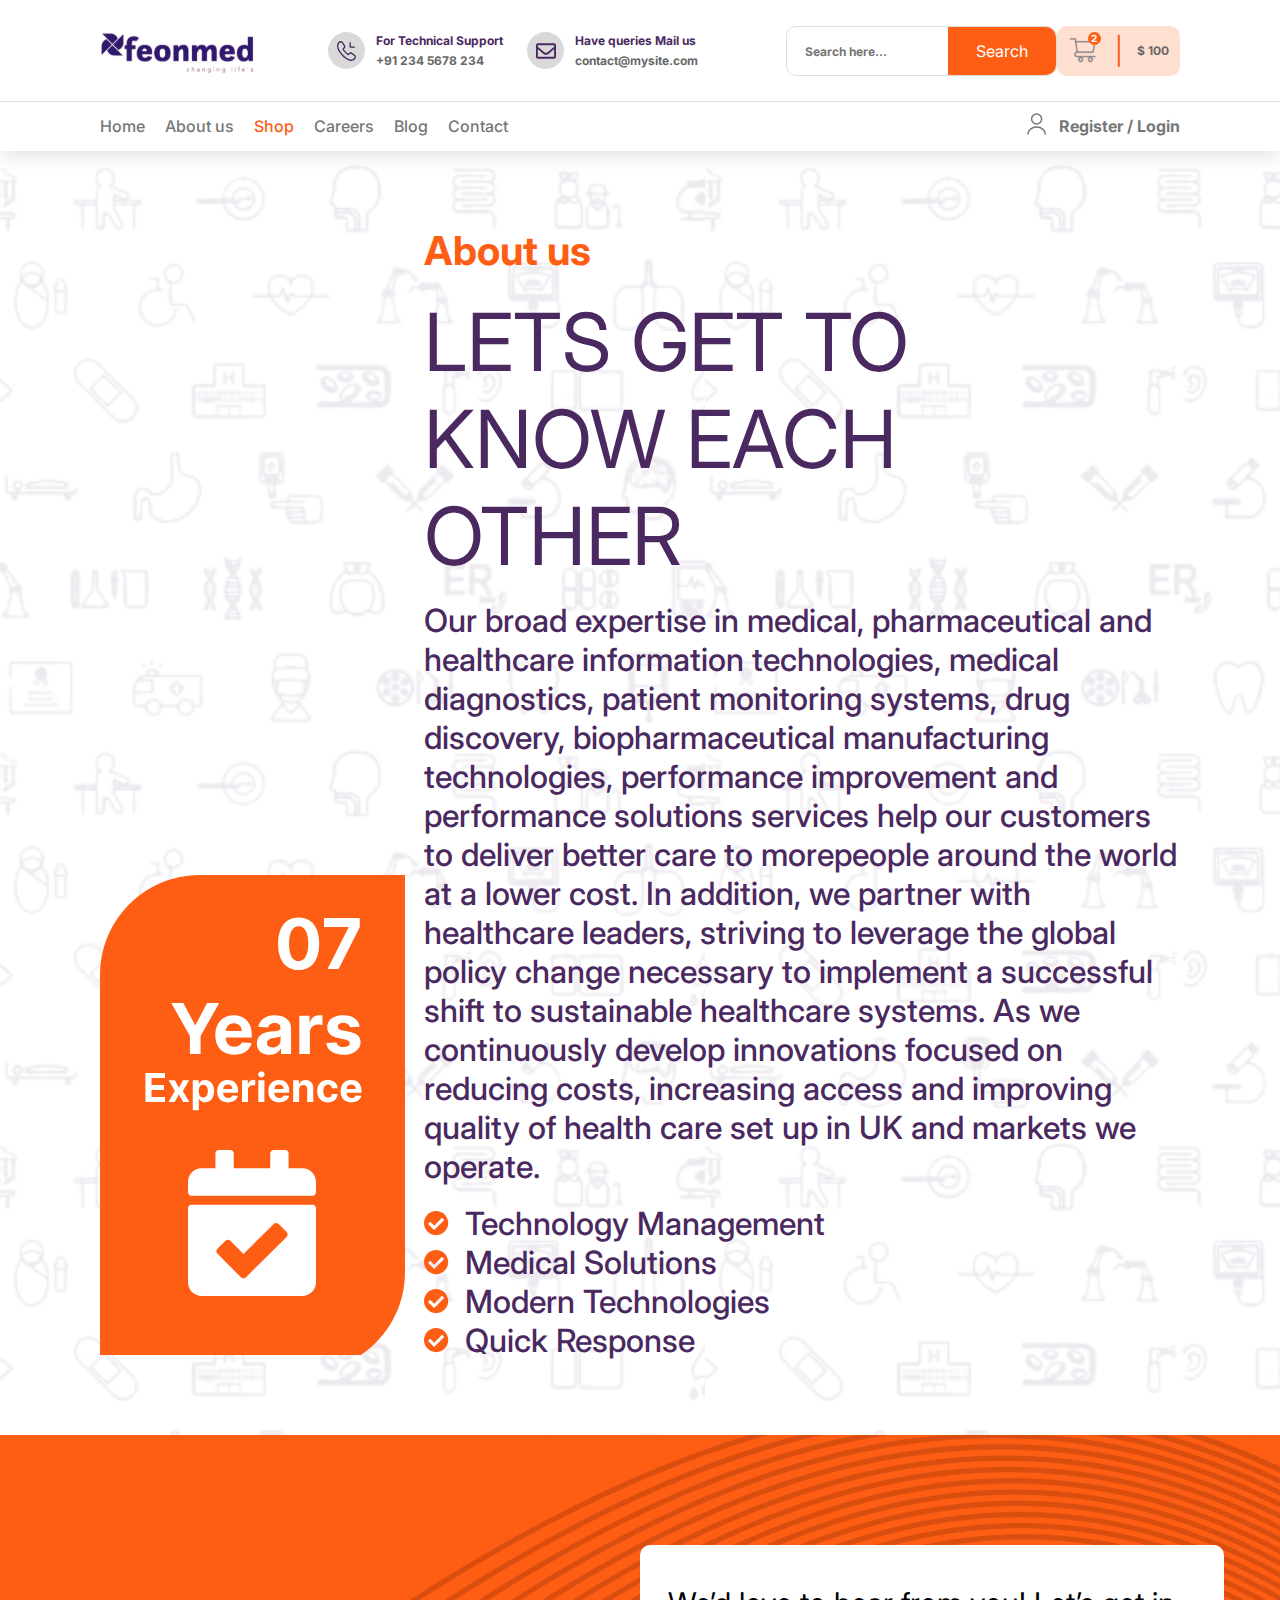
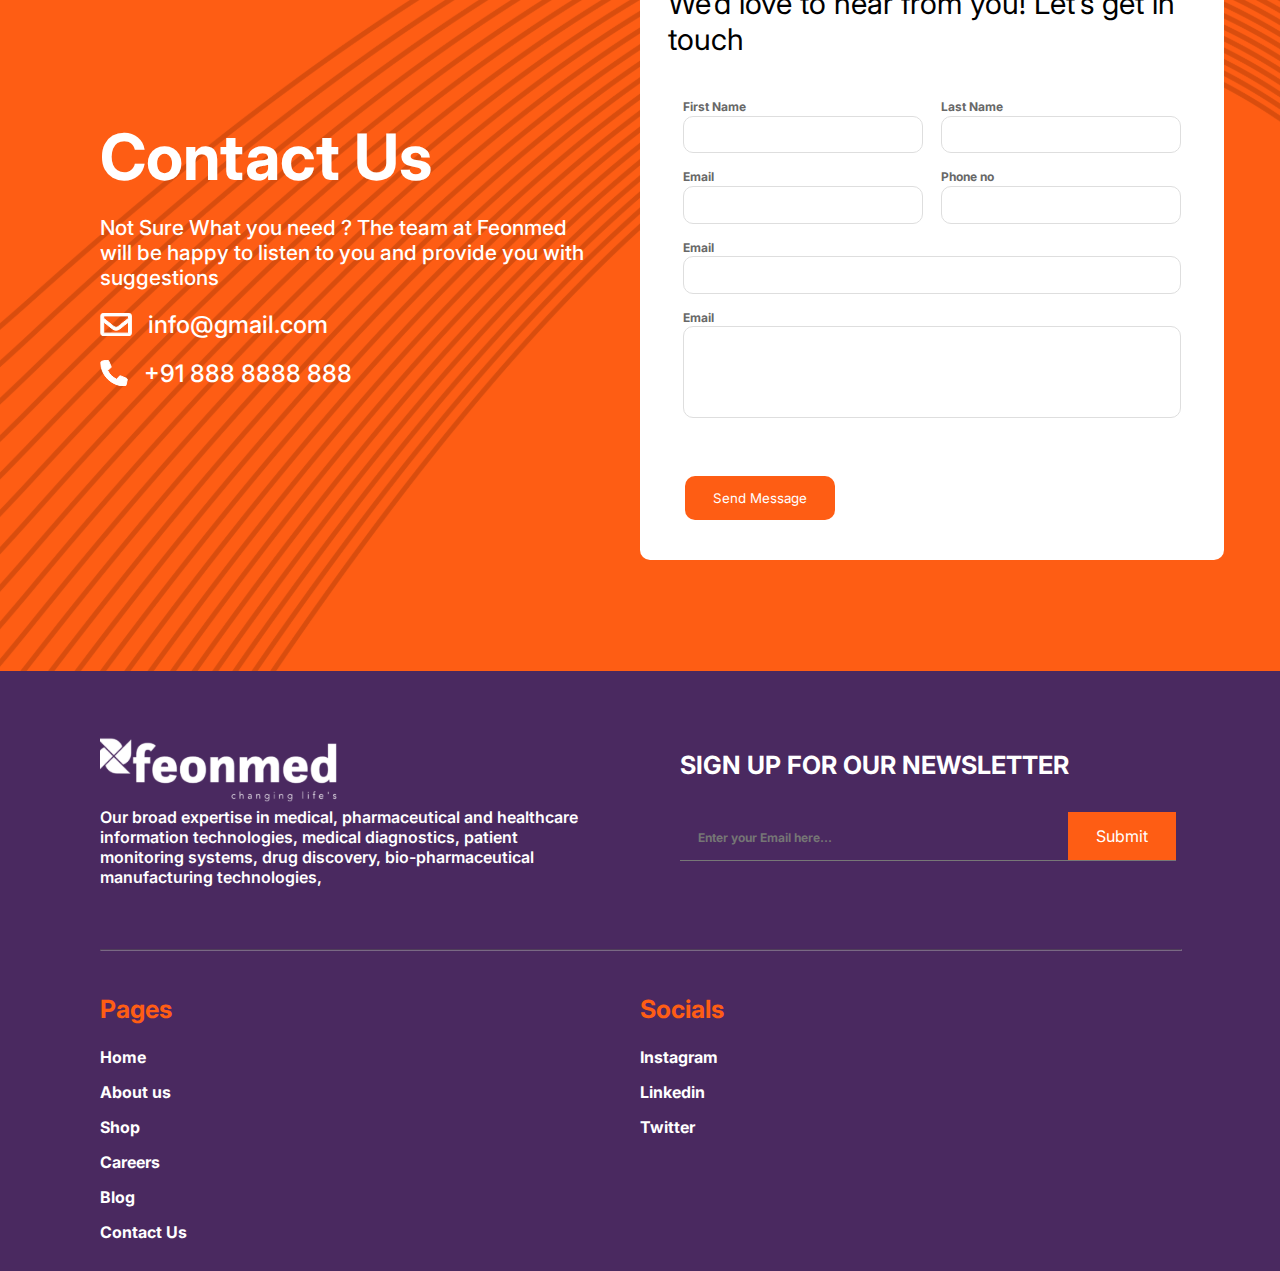
==== commit e58bba70: "webiste beta completed" ====
--- a/aboutus.html
+++ b/aboutus.html
@@ -13,6 +13,49 @@
     <title>Document</title>
 </head>
 <body>
+    <div class="open-nav">
+        <nav class="open-nav-nav">
+            <ul>
+                <li><a href="index.html">Home</a></li>
+                <li><a href="aboutus.html">About us</a></li>
+                <li><a href="shop.html" class="active">Shop</a></li>
+                <li><a href="careers.html">Careers</a></li>
+                <li><a href="blog.html">Blog</a></li>
+                <li><a href="contactus.html">Contact</a></li>
+            </ul>
+
+            <div class="cart">
+                <a href="#">
+                    <div class="cart">
+                        <div class="cart-icon">
+                            <div class="cart-no"><p>2</p></div>
+                            <img src="./images/icons/cart.svg" alt="">
+                        </div>
+                        <span class="line"></span>
+                        <div class="cart-total">
+                            <p>$ 100</p>
+                        </div>
+                    </div>
+                </a>
+            </div>
+
+            <div class="register-login">
+                <div class="icon"><svg width="19" height="22" viewBox="0 0 19 22" fill="none" xmlns="http://www.w3.org/2000/svg">
+                    <path d="M9.62537 11.0408C12.398 11.0408 14.6458 8.79308 14.6458 6.02039C14.6458 3.24771 12.398 1 9.62537 1C6.85269 1 4.60498 3.24771 4.60498 6.02039C4.60498 8.79308 6.85269 11.0408 9.62537 11.0408Z" stroke="#777777" stroke-width="1.5" stroke-linecap="round" stroke-linejoin="round"/>
+                    <path d="M18.2501 21.0816C18.2501 17.1958 14.3844 14.053 9.62503 14.053C4.8657 14.053 1 17.1958 1 21.0816" stroke="#777777" stroke-width="1.5" stroke-linecap="round" stroke-linejoin="round"/>
+                    </svg>
+                </div>
+                <div class="text"><p>Register / Login</p></div>
+            </div>
+        </nav>
+        <svg class="close" viewBox="0 0 33 33" fill="none" xmlns="http://www.w3.org/2000/svg">
+            <path d="M16.5 0.25C13.2861 0.25 10.1443 1.20305 7.47199 2.98862C4.79969 4.77419 2.71689 7.31209 1.48697 10.2814C0.257041 13.2507 -0.0647633 16.518 0.562247 19.6702C1.18926 22.8224 2.73692 25.7179 5.00952 27.9905C7.28213 30.2631 10.1776 31.8108 13.3298 32.4378C16.482 33.0648 19.7493 32.743 22.7186 31.513C25.6879 30.2831 28.2258 28.2003 30.0114 25.528C31.797 22.8557 32.75 19.7139 32.75 16.5C32.75 14.366 32.3297 12.2529 31.5131 10.2814C30.6964 8.30985 29.4994 6.51847 27.9905 5.00952C26.4815 3.50056 24.6902 2.3036 22.7186 1.48696C20.7471 0.670319 18.634 0.25 16.5 0.25ZM20.9038 18.5963C21.0561 18.7473 21.177 18.927 21.2595 19.1251C21.342 19.3231 21.3844 19.5355 21.3844 19.75C21.3844 19.9645 21.342 20.1769 21.2595 20.3749C21.177 20.573 21.0561 20.7527 20.9038 20.9038C20.7527 21.0561 20.573 21.177 20.3749 21.2594C20.1769 21.3419 19.9645 21.3844 19.75 21.3844C19.5355 21.3844 19.3231 21.3419 19.1251 21.2594C18.927 21.177 18.7473 21.0561 18.5963 20.9038L16.5 18.7913L14.4038 20.9038C14.2527 21.0561 14.073 21.177 13.8749 21.2594C13.6769 21.3419 13.4645 21.3844 13.25 21.3844C13.0355 21.3844 12.8231 21.3419 12.6251 21.2594C12.427 21.177 12.2473 21.0561 12.0963 20.9038C11.9439 20.7527 11.8231 20.573 11.7406 20.3749C11.6581 20.1769 11.6156 19.9645 11.6156 19.75C11.6156 19.5355 11.6581 19.3231 11.7406 19.1251C11.8231 18.927 11.9439 18.7473 12.0963 18.5963L14.2088 16.5L12.0963 14.4038C11.7903 14.0978 11.6184 13.6827 11.6184 13.25C11.6184 12.8173 11.7903 12.4022 12.0963 12.0963C12.4023 11.7903 12.8173 11.6184 13.25 11.6184C13.6827 11.6184 14.0978 11.7903 14.4038 12.0963L16.5 14.2088L18.5963 12.0963C18.9023 11.7903 19.3173 11.6184 19.75 11.6184C20.1827 11.6184 20.5978 11.7903 20.9038 12.0963C21.2098 12.4022 21.3817 12.8173 21.3817 13.25C21.3817 13.6827 21.2098 14.0978 20.9038 14.4038L18.7913 16.5L20.9038 18.5963Z" fill="#4A2960"/>
+        </svg>
+    </div>
+    <div class="contact">
+        <h1>For Technical Support : +91 234 5678 234</h1>
+        <h1>Have queries Mail us : contact@mysite.com</h1>
+    </div>
     <header class="header-main container">
         <div class="top-header">
             <div class="logo"><a href="#"><img src="./images/feonmed_logo.svg" alt="logo" class="logo-img"></a></div>
@@ -54,15 +97,30 @@
                     </div>
                 </div>
             </a>
+            <div class="mobile-icons">
+                <div class="search-icon">
+                    <svg xmlns="http://www.w3.org/2000/svg" width="33" height="29" viewBox="0 0 33 29" fill="none">
+                        <path d="M14.5 29C6.50732 29 0 22.4927 0 14.5C0 6.50732 6.50732 0 14.5 0C22.4927 0 29 6.50732 29 14.5C29 22.4927 22.4927 29 14.5 29ZM14.5 2.12195C7.66732 2.12195 2.12195 7.68146 2.12195 14.5C2.12195 21.3185 7.66732 26.878 14.5 26.878C21.3327 26.878 26.878 21.3185 26.878 14.5C26.878 7.68146 21.3327 2.12195 14.5 2.12195Z" fill="#4A2960"/>
+                        <path d="M32.0612 27.0025C31.8226 27.0025 31.584 26.9146 31.3956 26.7262L28.8837 24.2143C28.5195 23.8501 28.5195 23.2473 28.8837 22.8831C29.2479 22.5188 29.8508 22.5188 30.215 22.8831L32.7269 25.3949C33.0911 25.7591 33.0911 26.362 32.7269 26.7262C32.5385 26.9146 32.2998 27.0025 32.0612 27.0025Z" fill="#4A2960"/>
+                      </svg>
+                </div>
+                <div class="hamburger">
+                    <svg xmlns="http://www.w3.org/2000/svg" width="35" height="19" viewBox="0 0 35 19" fill="none">
+                        <path d="M1 1H34" stroke="#4A2960" stroke-width="2" stroke-linecap="round"/>
+                        <path d="M14 10L34 10" stroke="#4A2960" stroke-width="2" stroke-linecap="round"/>
+                        <path d="M22 18L34 18" stroke="#4A2960" stroke-width="2" stroke-linecap="round"/>
+                      </svg>
+                </div>
+            </div>
         </div>
         <hr class="divider">
         <div class="bottom-header">
             <nav class="navbar">
                 <ul>
                     <li><a href="index.html">Home</a></li>
-                    <li><a href="#"class="active">About us</a></li>
-                    <li><a href="shop.html">Shop</a></li>
-                    <li><a href="#">Careers</a></li>
+                    <li><a href="aboutus.html">About us</a></li>
+                    <li><a href="shop.html" class="active">Shop</a></li>
+                    <li><a href="careers.html">Careers</a></li>
                     <li><a href="blog.html">Blog</a></li>
                     <li><a href="contactus.html">Contact</a></li>
                 </ul>
@@ -210,12 +268,12 @@
             <div class="pages">
                 <h3>Pages</h3>
                 <ul>
-                    <li><a href="#">Home</a></li>
+                    <li><a href="index.html">Home</a></li>
                     <li><a href="#">About us</a></li>
-                    <li><a href="#">Shop</a></li>
-                    <li><a href="#">Careers</a></li>
-                    <li><a href="#">Blog</a></li>
-                    <li><a href="#">Contact Us</a></li>
+                    <li><a href="shop.html">Shop</a></li>
+                    <li><a href="careers.html">Careers</a></li>
+                    <li><a href="blog.html">Blog</a></li>
+                    <li><a href="contactus.html">Contact Us</a></li>
                 </ul>
             </div>
             <div class="social">
@@ -228,5 +286,7 @@
             </div>
         </div>
     </footer>
+
+    <script src="./js/hamburger.js"></script>
 </body>
 </html>--- a/css/style.css
+++ b/css/style.css
@@ -38,6 +38,16 @@
   text-decoration: none;
 }
 
+@media only screen and (max-width: 1100px) {
+  .container {
+    padding: 0 20px;
+  }
+}
+@media only screen and (max-width: 800px) {
+  .container {
+    padding: 0px 10px;
+  }
+}
 .header-main {
   background: #FFF;
   position: relative;
@@ -77,6 +87,11 @@
   gap: 1.25rem;
   flex-grow: 0;
 }
+@media only screen and (max-width: 1100px) {
+  .support-info {
+    display: none;
+  }
+}
 .support-info .support-card-call {
   display: flex;
   gap: 0.69rem;
@@ -281,10 +296,126 @@
   stroke: #FE5D14;
 }
 
+@media only screen and (min-width: 1100px) {
+  .contact {
+    display: none;
+  }
+}
+@media only screen and (min-width: 800px) {
+  .contact {
+    display: none;
+  }
+  .mobile-icons {
+    display: none;
+  }
+  .open-nav {
+    display: none;
+  }
+}
+@media only screen and (max-width: 1100px) {
+  .contact {
+    padding: 0.8rem 0;
+    display: flex;
+    align-items: center;
+    justify-content: center;
+    background-color: #4A2960;
+    gap: 1rem;
+  }
+  .contact h1 {
+    color: white;
+    font-family: inherit;
+    font-size: 1rem;
+    font-weight: 500;
+  }
+}
+@media only screen and (max-width: 800px) {
+  .contact {
+    padding: 0.5rem 0;
+  }
+  .contact h1 {
+    font-size: 0.6rem;
+  }
+  .header-main .divider {
+    display: none;
+  }
+  .header-main .top-header .search-box {
+    display: none;
+  }
+  .header-main .top-header .cart {
+    display: none;
+  }
+  .header-main .bottom-header {
+    display: none;
+  }
+  .mobile-icons {
+    display: flex;
+    align-items: center;
+    gap: 1rem;
+  }
+  .open-nav {
+    position: fixed;
+    right: -500px;
+    z-index: 10;
+    height: 100%;
+    width: 50vw;
+    background-color: white;
+    box-shadow: rgba(0, 0, 0, 0.35) 0px 5px 15px;
+    transition: right 0.3s ease-in-out;
+    display: flex;
+    flex-direction: column;
+    align-items: center;
+  }
+  .open-nav .register-login {
+    position: fixed;
+    right: -500px;
+    transition: right 0.3s ease-in-out;
+  }
+  .open-nav ul {
+    margin-left: -5rem;
+    display: flex;
+    flex-direction: column;
+    gap: 2rem;
+    list-style-type: none;
+  }
+  .open-nav ul a {
+    font-family: inherit;
+    font-size: 1rem;
+    font-weight: 600;
+    color: #4A2960;
+  }
+  .open-nav .close {
+    position: fixed;
+    top: 0rem;
+    right: -500px;
+    margin: 2em;
+    width: 2em;
+    transition: right 0.3s ease-in-out;
+  }
+  .display-allow {
+    position: fixed;
+    right: 0px;
+  }
+  .display-allow .close {
+    position: fixed;
+    right: 0rem;
+  }
+  .display-allow .register-login {
+    position: fixed;
+    bottom: 1rem;
+    right: 1rem;
+  }
+}
 footer {
   height: 37.5rem;
   background-color: #4A2960;
 }
+@media only screen and (max-width: 800px) {
+  footer {
+    height: unset;
+    display: flex;
+    flex-direction: column;
+  }
+}
 footer hr {
   width: 100%;
   border-color: rgba(168, 168, 168, 0.5);
@@ -296,6 +427,14 @@
   justify-content: center;
   height: 270px;
 }
+@media only screen and (max-width: 800px) {
+  footer .top-section {
+    padding: 0 2rem;
+    gap: 5rem;
+    flex-direction: column;
+    height: unset;
+  }
+}
 footer .top-section .content {
   flex: 1;
   color: #FFF;
@@ -305,9 +444,30 @@
   font-weight: 600;
   line-height: normal;
 }
+@media only screen and (max-width: 800px) {
+  footer .top-section .content {
+    display: flex;
+    gap: 1rem;
+    align-items: center;
+    flex-direction: column;
+    height: unset;
+    font-size: 0.8rem;
+    text-align: center;
+    padding-top: 2rem;
+  }
+}
 footer .top-section .sign-up-btn {
   flex: 1;
 }
+@media only screen and (max-width: 800px) {
+  footer .top-section .sign-up-btn {
+    display: flex;
+    flex-direction: column;
+    align-items: center;
+    padding: 0 2rem;
+    overflow: hidden;
+  }
+}
 footer .top-section .sign-up-btn h5 {
   color: #FFF;
   font-family: inherit;
@@ -315,6 +475,12 @@
   font-style: normal;
   font-weight: 700;
   line-height: normal;
+}
+@media only screen and (max-width: 800px) {
+  footer .top-section .sign-up-btn h5 {
+    text-align: center;
+    font-size: 1rem;
+  }
 }
 footer .top-section .sign-up-btn .sign-box {
   margin-top: 2rem;
@@ -325,6 +491,12 @@
   height: 3rem;
   padding-left: 1rem;
 }
+@media only screen and (max-width: 800px) {
+  footer .top-section .sign-up-btn .sign-box {
+    max-width: 20rem;
+    margin-bottom: 2rem;
+  }
+}
 footer .top-section .sign-up-btn .sign-box form {
   display: flex;
   width: 30rem;
@@ -366,6 +538,13 @@
   display: grid;
   grid-template-columns: 50% 50%;
 }
+@media only screen and (max-width: 800px) {
+  footer .bottom-section {
+    display: flex;
+    flex-direction: column;
+    text-align: center;
+  }
+}
 footer .bottom-section .pages, footer .bottom-section .social {
   margin-top: 2.2rem;
 }
@@ -395,11 +574,52 @@
   color: #FE5D14;
 }
 
+.btn-prev {
+  position: absolute;
+  background: none;
+  top: 50%;
+  left: 2rem;
+  cursor: pointer;
+  transition: all ease-out 0.2s;
+}
+
+.btn-next {
+  position: absolute;
+  background: none;
+  top: 50%;
+  right: 2rem;
+  cursor: pointer;
+  transition: all ease-out 0.2s;
+}
+
+.btn-prev:hover circle {
+  fill: #FE5D14;
+}
+.btn-prev:hover path {
+  stroke: white;
+}
+
+.btn-next:hover circle {
+  fill: #FE5D14;
+}
+.btn-next:hover path {
+  stroke: white;
+}
+
 .hero-section {
+  position: relative;
   display: grid;
   grid-template-columns: 50vw 50vw;
   height: 42rem;
   background-color: #4A2960;
+}
+@media only screen and (max-width: 800px) {
+  .hero-section {
+    display: flex;
+    flex-direction: column;
+    height: unset;
+    width: 100%;
+  }
 }
 .hero-section .hero-text {
   display: flex;
@@ -418,6 +638,23 @@
   height: 27.0625rem;
   flex-shrink: 0;
 }
+@media only screen and (max-width: 1100px) {
+  .hero-section .hero-text .content {
+    width: 100vw;
+    justify-content: center;
+    margin-left: 3rem;
+  }
+}
+@media only screen and (max-width: 800px) {
+  .hero-section .hero-text .content {
+    width: 20rem;
+    height: unset;
+    justify-content: center;
+    margin-left: 0px;
+    margin-top: 2rem;
+    margin-bottom: 2rem;
+  }
+}
 .hero-section .hero-text .content h3 {
   margin: 0;
   color: #FE5D14;
@@ -426,6 +663,11 @@
   font-style: normal;
   font-weight: 700;
   line-height: normal;
+}
+@media only screen and (max-width: 1100px) {
+  .hero-section .hero-text .content h3 {
+    font-size: 1.3rem;
+  }
 }
 .hero-section .hero-text .content h1 {
   margin: 0;
@@ -437,6 +679,11 @@
   font-weight: 700;
   line-height: normal;
 }
+@media only screen and (max-width: 1100px) {
+  .hero-section .hero-text .content h1 {
+    font-size: 2rem;
+  }
+}
 .hero-section .hero-text .content h5 {
   margin: 0;
   color: #FFF;
@@ -445,6 +692,11 @@
   font-style: normal;
   font-weight: 700;
   line-height: normal;
+}
+@media only screen and (max-width: 1100px) {
+  .hero-section .hero-text .content h5 {
+    font-size: 1.2rem;
+  }
 }
 .hero-section .hero-text .content button {
   border: none;
@@ -469,12 +721,30 @@
   background-size: cover;
   border-radius: 3.125rem 0rem 0rem 3.125rem;
 }
-
+@media only screen and (max-width: 800px) {
+  .hero-section .hero-img .hero-img {
+    display: none;
+  }
+}
+
+@media only screen and (max-width: 1100px) {
+  .categories {
+    display: flex;
+    flex-direction: column;
+    align-items: center;
+  }
+}
 .categories .text-section {
   display: flex;
   flex-direction: column;
   align-items: center;
   justify-content: center;
+}
+@media only screen and (max-width: 1100px) {
+  .categories .text-section {
+    width: 90vw;
+    text-align: center;
+  }
 }
 .categories .text-section h1 {
   display: block;
@@ -503,12 +773,39 @@
   justify-content: space-between;
   margin-top: 3.2rem;
 }
+@media only screen and (max-width: 1100px) {
+  .categories-cards {
+    flex-wrap: wrap;
+    gap: 2rem;
+  }
+}
+@media only screen and (max-width: 800px) {
+  .categories-cards {
+    flex-direction: column;
+    justify-content: center;
+    align-items: center;
+    gap: 1rem;
+  }
+}
 .categories-cards .card {
   width: 15.625rem;
   height: 15.625rem;
   border-radius: 0.625rem;
+  overflow: hidden;
   background: #FFF;
   box-shadow: 0px 4px 20px 0px rgba(0, 0, 0, 0.25);
+}
+@media only screen and (max-width: 1100px) {
+  .categories-cards .card {
+    width: 10rem;
+    height: 20rem;
+  }
+}
+@media only screen and (max-width: 800px) {
+  .categories-cards .card {
+    width: 15rem;
+    height: 15rem;
+  }
 }
 .categories-cards .card img {
   border-radius: 0.625rem 0.625rem 0 0;
@@ -562,6 +859,22 @@
   background-color: #fff;
   background-image: url("/images/bg/about-us.svg");
 }
+@media only screen and (max-width: 800px) {
+  .about-us-section {
+    display: flex;
+    flex-direction: column;
+  }
+}
+.about-us-section .image-cards {
+  display: flex;
+  align-items: center;
+}
+@media only screen and (max-width: 1100px) {
+  .about-us-section img {
+    margin: 0 auto;
+    width: 60%;
+  }
+}
 .about-us-section .about-us-text {
   display: flex;
   justify-content: center;
@@ -572,6 +885,11 @@
   flex-direction: column;
   gap: 1.2rem;
   height: 29.5rem;
+}
+@media only screen and (max-width: 1100px) {
+  .about-us-section .about-us-text .content {
+    height: unset;
+  }
 }
 .about-us-section .about-us-text .content h3 {
   color: #FE5D14;
@@ -624,6 +942,23 @@
   background-color: #4A2960;
   height: 27.625rem;
 }
+@media only screen and (max-width: 1100px) {
+  .client-info {
+    display: flex;
+    flex-direction: column;
+    justify-content: center;
+    align-items: center;
+    text-align: center;
+    height: 30.625rem;
+  }
+}
+@media only screen and (max-width: 800px) {
+  .client-info {
+    height: unset;
+    padding-top: 2rem;
+    padding-bottom: 2rem;
+  }
+}
 .client-info .content {
   display: flex;
   flex-direction: column;
@@ -654,6 +989,11 @@
   margin-top: 2.9375rem;
   gap: 6.25rem;
 }
+@media only screen and (max-width: 800px) {
+  .client-info .card-icons {
+    flex-direction: column;
+  }
+}
 .client-info .card-icons .card {
   display: flex;
   flex-direction: column;
@@ -684,6 +1024,12 @@
   align-items: center;
   justify-content: center;
   gap: 3rem;
+}
+@media only screen and (max-width: 1100px) {
+  .highlighted-prodcuts {
+    gap: 3rem;
+    flex-direction: column;
+  }
 }
 .highlighted-prodcuts .card {
   display: grid;
@@ -697,6 +1043,11 @@
   background: #FFDFD0;
   box-shadow: 0px 4px 20px 0px rgba(0, 0, 0, 0.25);
 }
+@media only screen and (max-width: 800px) {
+  .highlighted-prodcuts .card {
+    width: 20rem;
+  }
+}
 .highlighted-prodcuts .content {
   display: flex;
   justify-content: center;
@@ -712,6 +1063,11 @@
   font-weight: 500;
   line-height: normal;
 }
+@media only screen and (max-width: 800px) {
+  .highlighted-prodcuts .content h5 {
+    font-size: 1rem;
+  }
+}
 .highlighted-prodcuts .content h3 {
   color: #4A2960;
   font-family: inherit;
@@ -719,6 +1075,11 @@
   font-style: normal;
   font-weight: 600;
   line-height: normal;
+}
+@media only screen and (max-width: 800px) {
+  .highlighted-prodcuts .content h3 {
+    font-size: 1.2rem;
+  }
 }
 .highlighted-prodcuts .content button {
   border: none;
@@ -807,6 +1168,25 @@
   justify-content: space-evenly;
   height: 21.25rem;
   margin-top: 2.8rem;
+}
+@media only screen and (max-width: 1100px) {
+  .featured-products .products-row {
+    overflow: hidden;
+    max-width: 100vw;
+    height: unset;
+    display: grid;
+    place-items: center;
+    grid-template-columns: 50% 50%;
+    grid-template-rows: 50% 50%;
+  }
+}
+@media only screen and (max-width: 800px) {
+  .featured-products .products-row {
+    display: flex;
+    flex-direction: column;
+    gap: 2rem;
+    margin-bottom: 2rem;
+  }
 }
 .featured-products .products-row .product .image-card {
   display: flex;
@@ -862,10 +1242,22 @@
   justify-content: center;
   gap: 10rem;
 }
+@media only screen and (max-width: 1100px) {
+  .contact-us {
+    height: 60rem;
+  }
+}
 .contact-us .wrapper {
   display: grid;
   grid-template-columns: 50% 50%;
 }
+@media only screen and (max-width: 1100px) {
+  .contact-us .wrapper {
+    display: flex;
+    flex-direction: column;
+    align-items: center;
+  }
+}
 .contact-us .content {
   display: flex;
   flex-direction: column;
@@ -873,6 +1265,16 @@
   padding-right: 3rem;
   gap: 1.25rem;
 }
+@media only screen and (max-width: 1100px) {
+  .contact-us .content {
+    padding-right: 0;
+    display: flex;
+    flex-direction: column;
+    align-items: center;
+    justify-content: center;
+    margin-bottom: 2rem;
+  }
+}
 .contact-us .content h1 {
   color: #FFF;
   font-family: inherit;
@@ -880,6 +1282,11 @@
   font-style: normal;
   font-weight: 700;
   line-height: normal;
+}
+@media only screen and (max-width: 800px) {
+  .contact-us .content h1 h1 {
+    font-size: 2rem;
+  }
 }
 .contact-us .content p {
   color: #FFF;
@@ -888,6 +1295,17 @@
   font-style: normal;
   font-weight: 500;
   line-height: normal;
+}
+@media only screen and (max-width: 1100px) {
+  .contact-us .content p {
+    text-align: center;
+  }
+}
+@media only screen and (max-width: 800px) {
+  .contact-us .content p {
+    font-size: 0.9rem;
+    width: 18rem;
+  }
 }
 .contact-us .content .mail, .contact-us .content .call {
   display: flex;
@@ -919,6 +1337,13 @@
   background: #FFF;
   padding: 2.8rem;
 }
+@media only screen and (max-width: 800px) {
+  .form-section {
+    width: 25rem;
+    padding: 1rem;
+    height: unset;
+  }
+}
 .form-section h2 {
   color: #000;
   font-family: inherit;
@@ -927,12 +1352,26 @@
   font-style: normal;
   font-weight: 400;
   line-height: normal;
+}
+@media only screen and (max-width: 800px) {
+  .form-section h2 {
+    width: 20rem;
+    text-align: center;
+    font-size: 1.5rem;
+    display: flex;
+    justify-content: center;
+  }
 }
 .form-section .input-row {
   display: flex;
   justify-content: space-between;
   gap: 1rem;
   margin-bottom: 1rem;
+}
+@media only screen and (max-width: 800px) {
+  .form-section .input-row {
+    justify-content: center;
+  }
 }
 .form-section .input-group {
   display: flex;
@@ -954,12 +1393,36 @@
   border-radius: 0.625rem;
   border: 1px solid #DEDEDE;
 }
+@media only screen and (max-width: 800px) {
+  .form-section .input-group input {
+    width: 10rem;
+  }
+}
 .form-section .email input {
   width: 30.7875rem;
+}
+@media only screen and (max-width: 800px) {
+  .form-section .email input {
+    width: 25rem;
+    height: 2rem;
+  }
+}
+@media only screen and (max-width: 800px) {
+  .form-section .email input {
+    width: 15rem;
+    padding: 1rem;
+    height: unset;
+  }
 }
 .form-section .message input {
   width: 30.7875rem;
   height: 5.5rem;
+}
+@media only screen and (max-width: 800px) {
+  .form-section .message input {
+    width: 15rem;
+    height: 7rem;
+  }
 }
 .form-section button {
   align-self: start;
--- a/css/aboutus.css
+++ b/css/aboutus.css
@@ -3,6 +3,12 @@
   overflow: hidden;
   display: grid;
   grid-template-columns: 30% 70%;
+}
+@media only screen and (max-width: 800px) {
+  .about-us-hero {
+    display: flex;
+    flex-direction: column-reverse;
+  }
 }
 .about-us-hero .text-content {
   display: flex;
@@ -17,6 +23,11 @@
   font-weight: 700;
   line-height: normal;
 }
+@media only screen and (max-width: 800px) {
+  .about-us-hero .text-content h3 {
+    font-size: 2rem;
+  }
+}
 .about-us-hero .text-content h1 {
   color: #4A2960;
   font-family: inherit;
@@ -25,6 +36,11 @@
   font-weight: 400;
   line-height: normal;
 }
+@media only screen and (max-width: 800px) {
+  .about-us-hero .text-content h1 {
+    font-size: 3rem;
+  }
+}
 .about-us-hero .text-content p {
   color: #4A2960;
   font-family: inherit;
@@ -32,6 +48,11 @@
   font-style: normal;
   font-weight: 500;
   line-height: normal;
+}
+@media only screen and (max-width: 800px) {
+  .about-us-hero .text-content p {
+    font-size: 1rem;
+  }
 }
 .about-us-hero .features-list .items {
   display: flex;
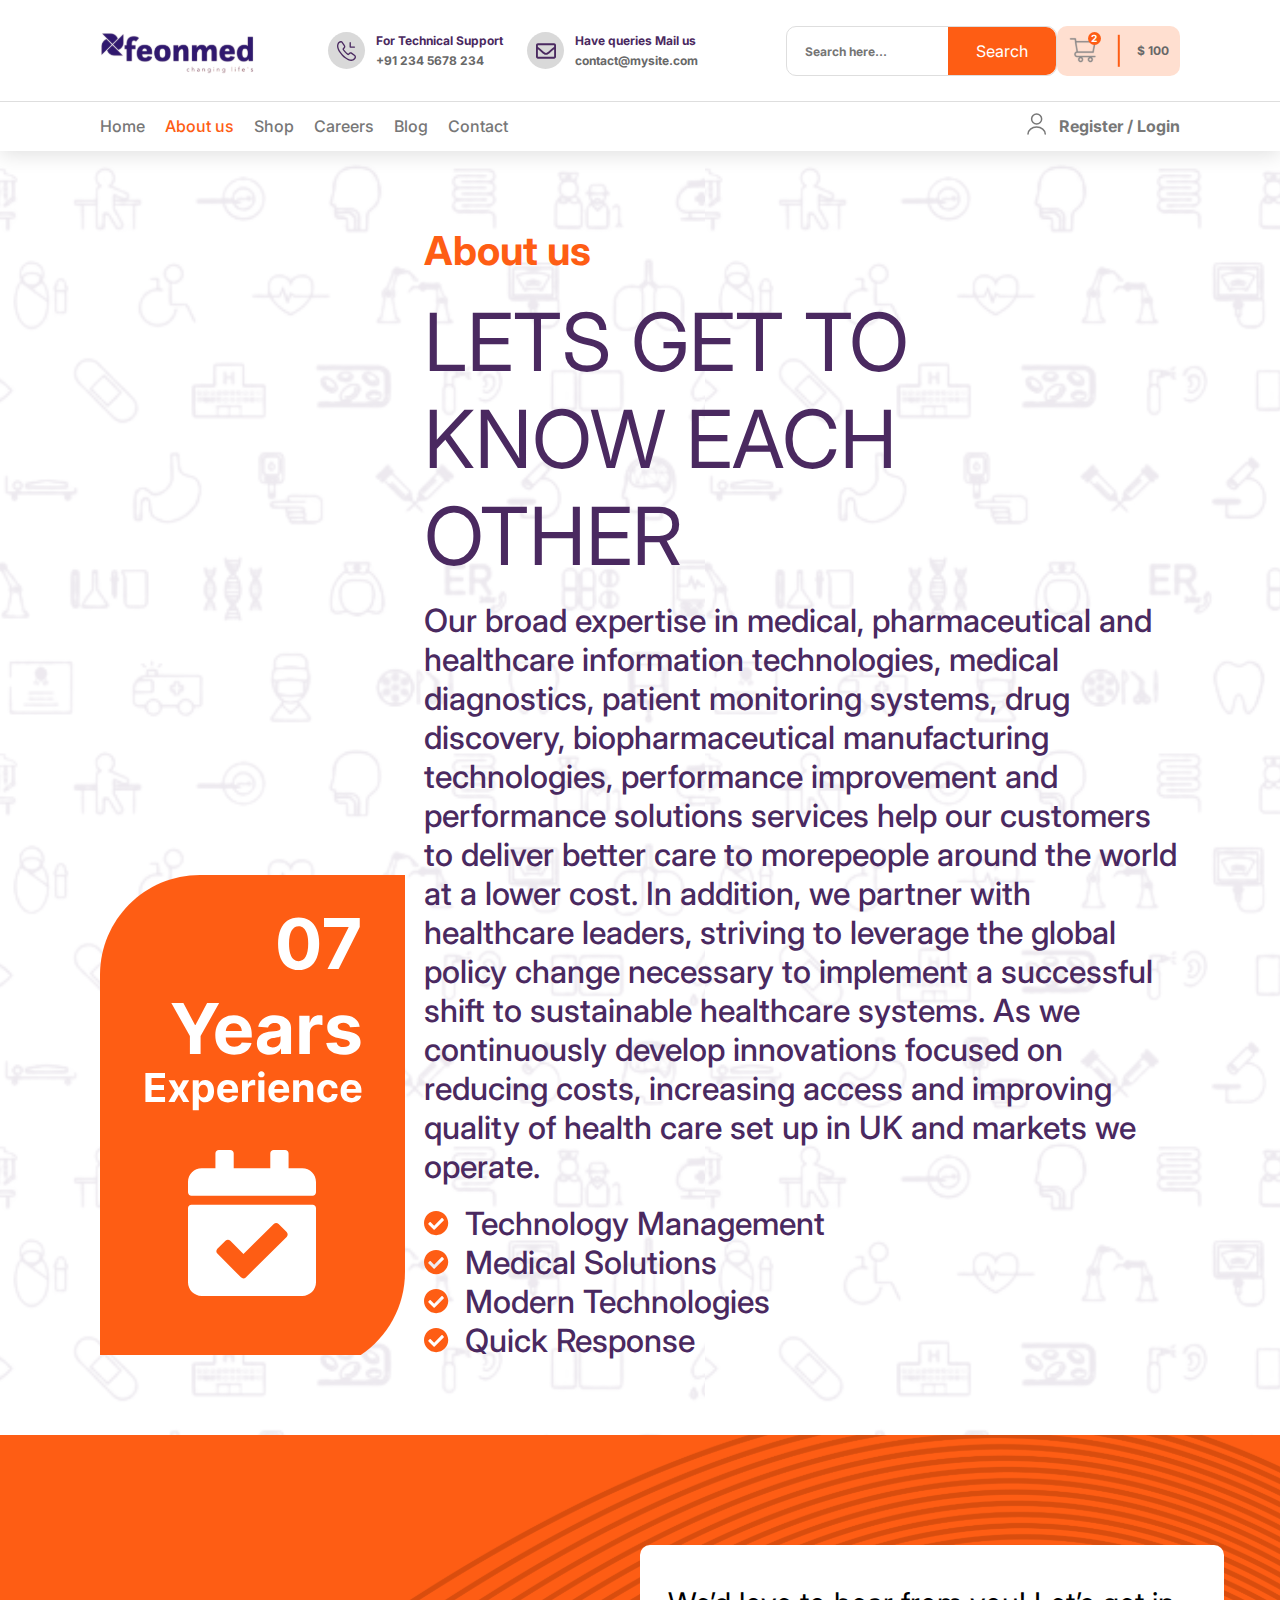
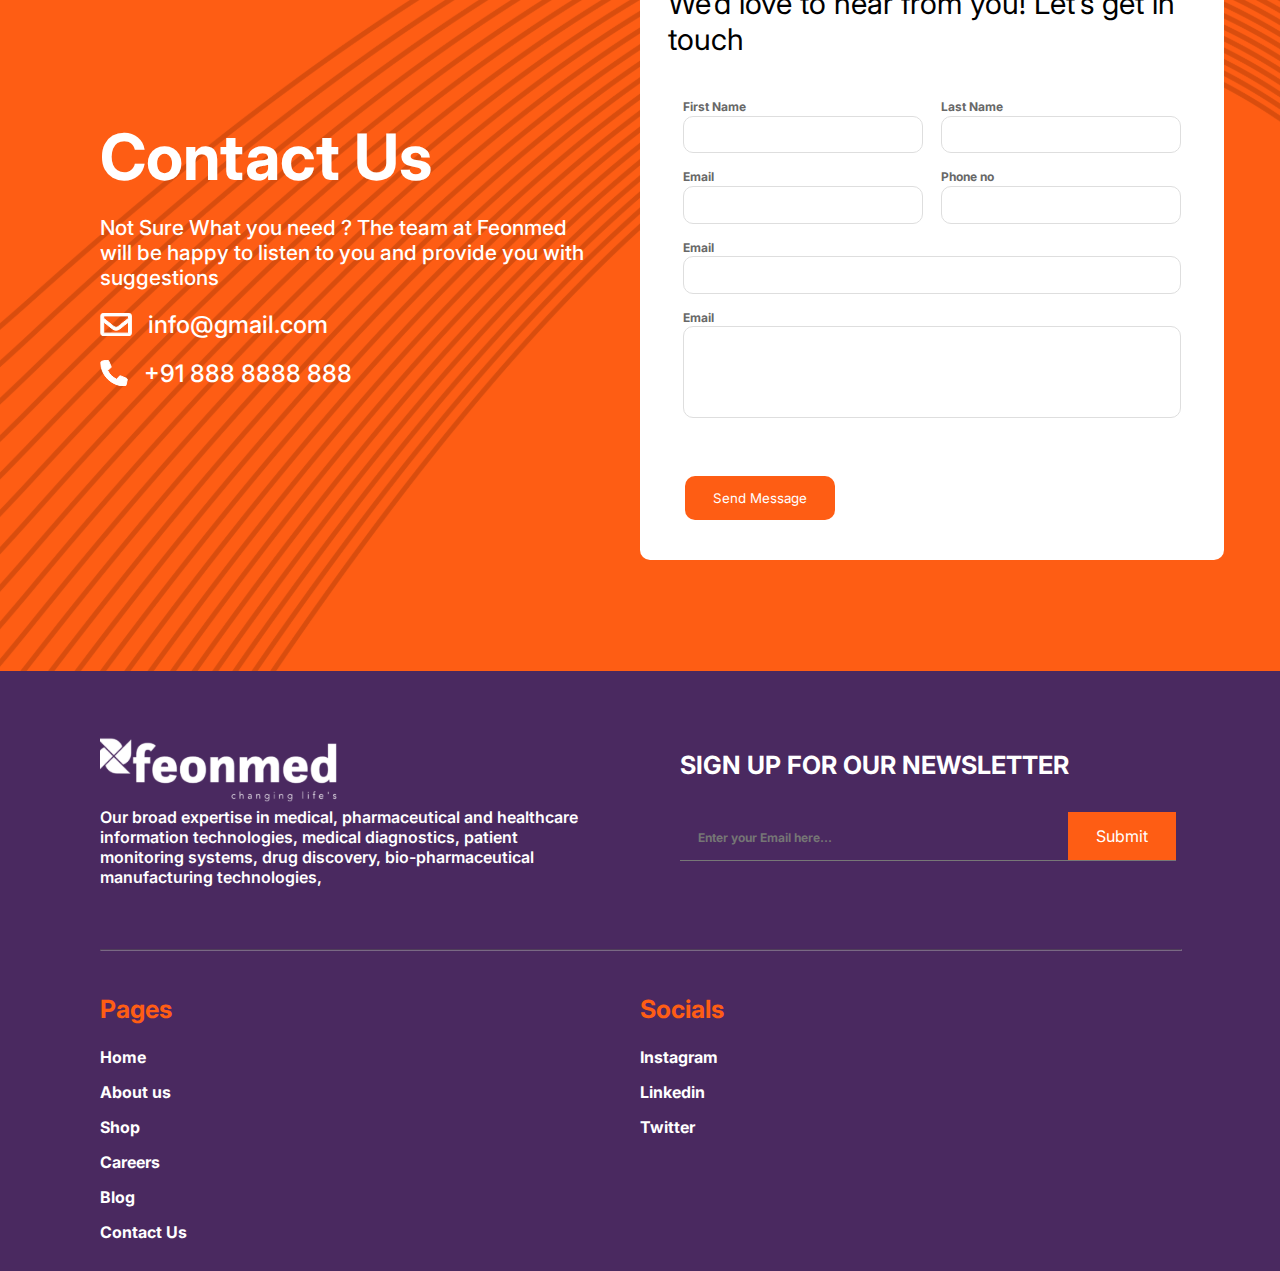
==== commit c797f121: "fixed some bugs" ====
--- a/aboutus.html
+++ b/aboutus.html
@@ -118,8 +118,8 @@
             <nav class="navbar">
                 <ul>
                     <li><a href="index.html">Home</a></li>
-                    <li><a href="aboutus.html">About us</a></li>
-                    <li><a href="shop.html" class="active">Shop</a></li>
+                    <li><a href="aboutus.html" class="active">About us</a></li>
+                    <li><a href="shop.html">Shop</a></li>
                     <li><a href="careers.html">Careers</a></li>
                     <li><a href="blog.html">Blog</a></li>
                     <li><a href="contactus.html">Contact</a></li>
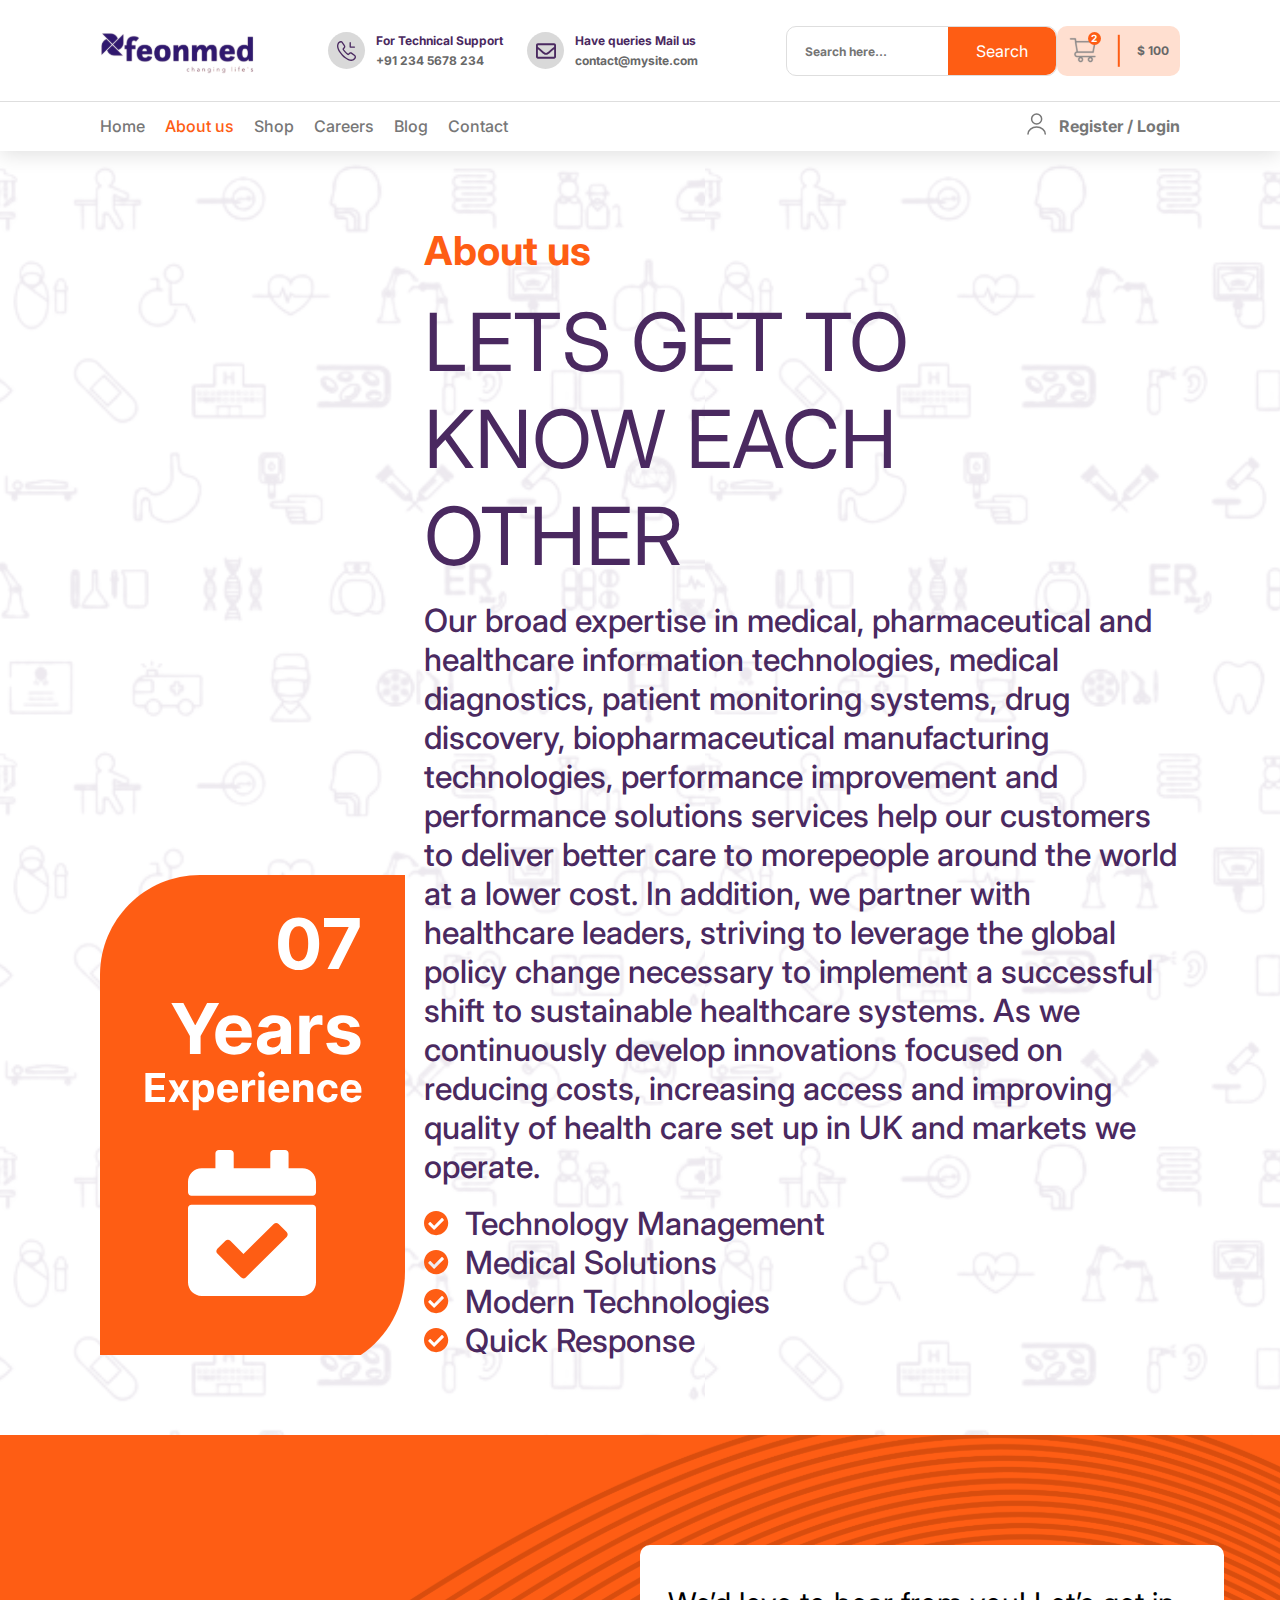
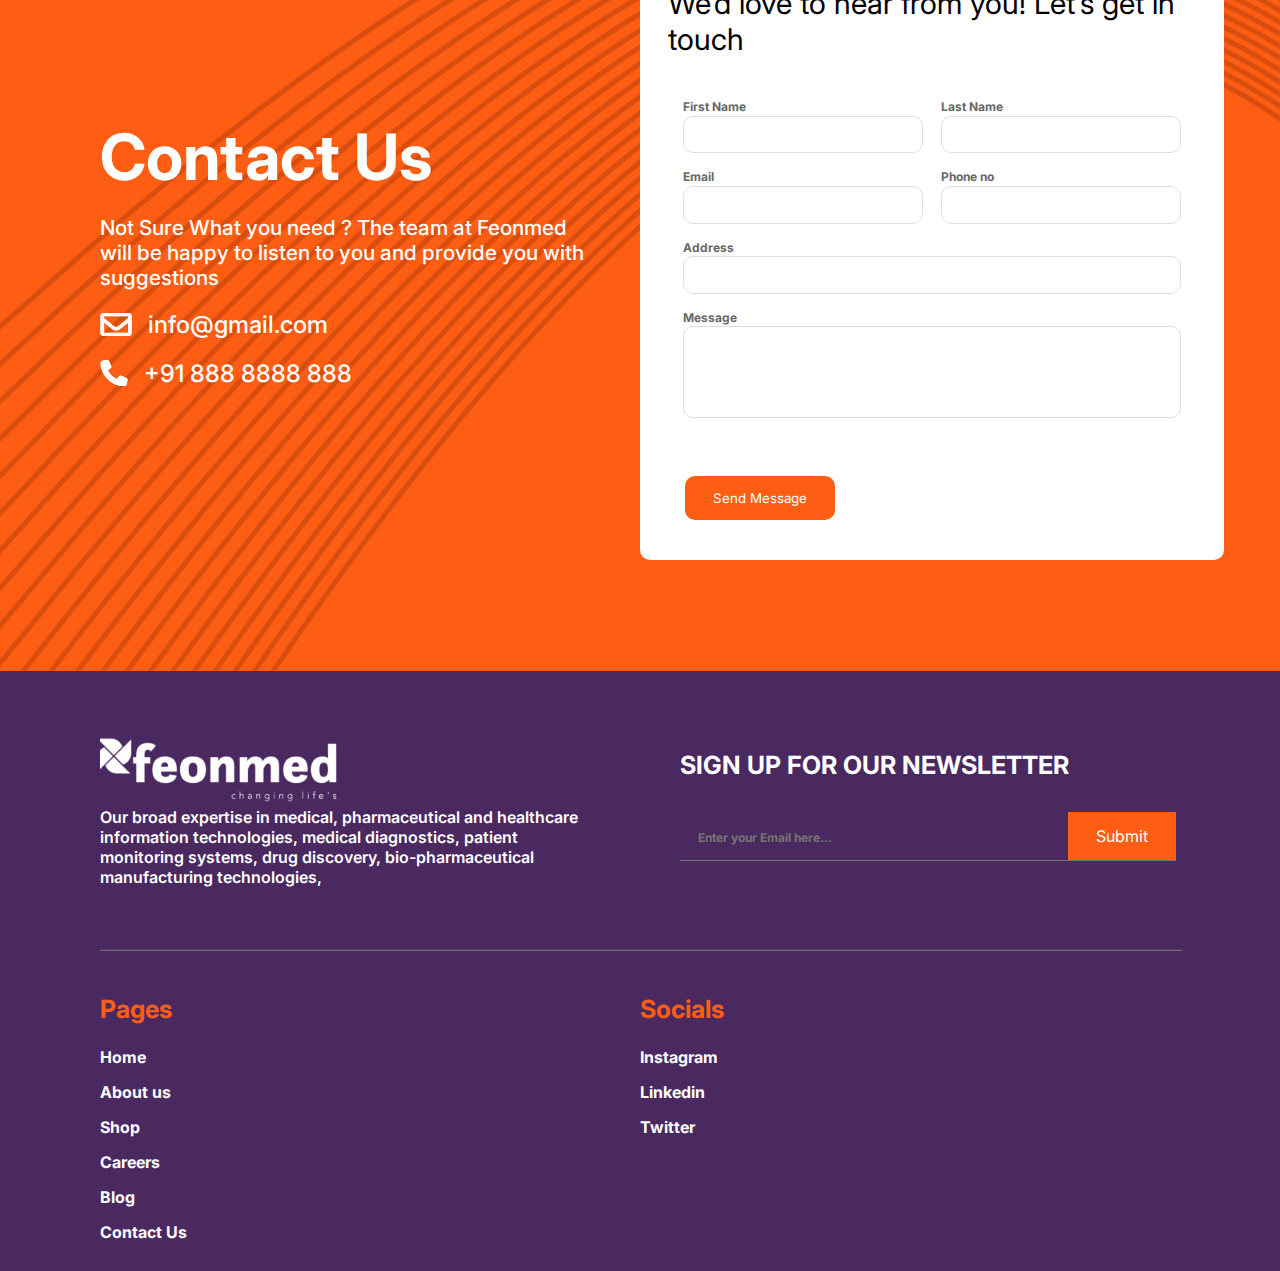
==== commit 779528e8: "fixed a contact form bug" ====
--- a/aboutus.html
+++ b/aboutus.html
@@ -225,14 +225,14 @@
 
                     <div class="input-row email">
                         <div class="input-group">
-                            <label for="">Email</label>
+                            <label for="">Address</label>
                             <input type="text">
                         </div>
                     </div>
 
                     <div class="input-row message">
                         <div class="input-group">
-                            <label for="">Email</label>
+                            <label for="">Message</label>
                             <input type="text">
                         </div>
                     </div>
--- a/css/style.css
+++ b/css/style.css
@@ -371,7 +371,8 @@
     transition: right 0.3s ease-in-out;
   }
   .open-nav ul {
-    margin-left: -5rem;
+    margin-top: 5rem;
+    margin-left: -4rem;
     display: flex;
     flex-direction: column;
     gap: 2rem;
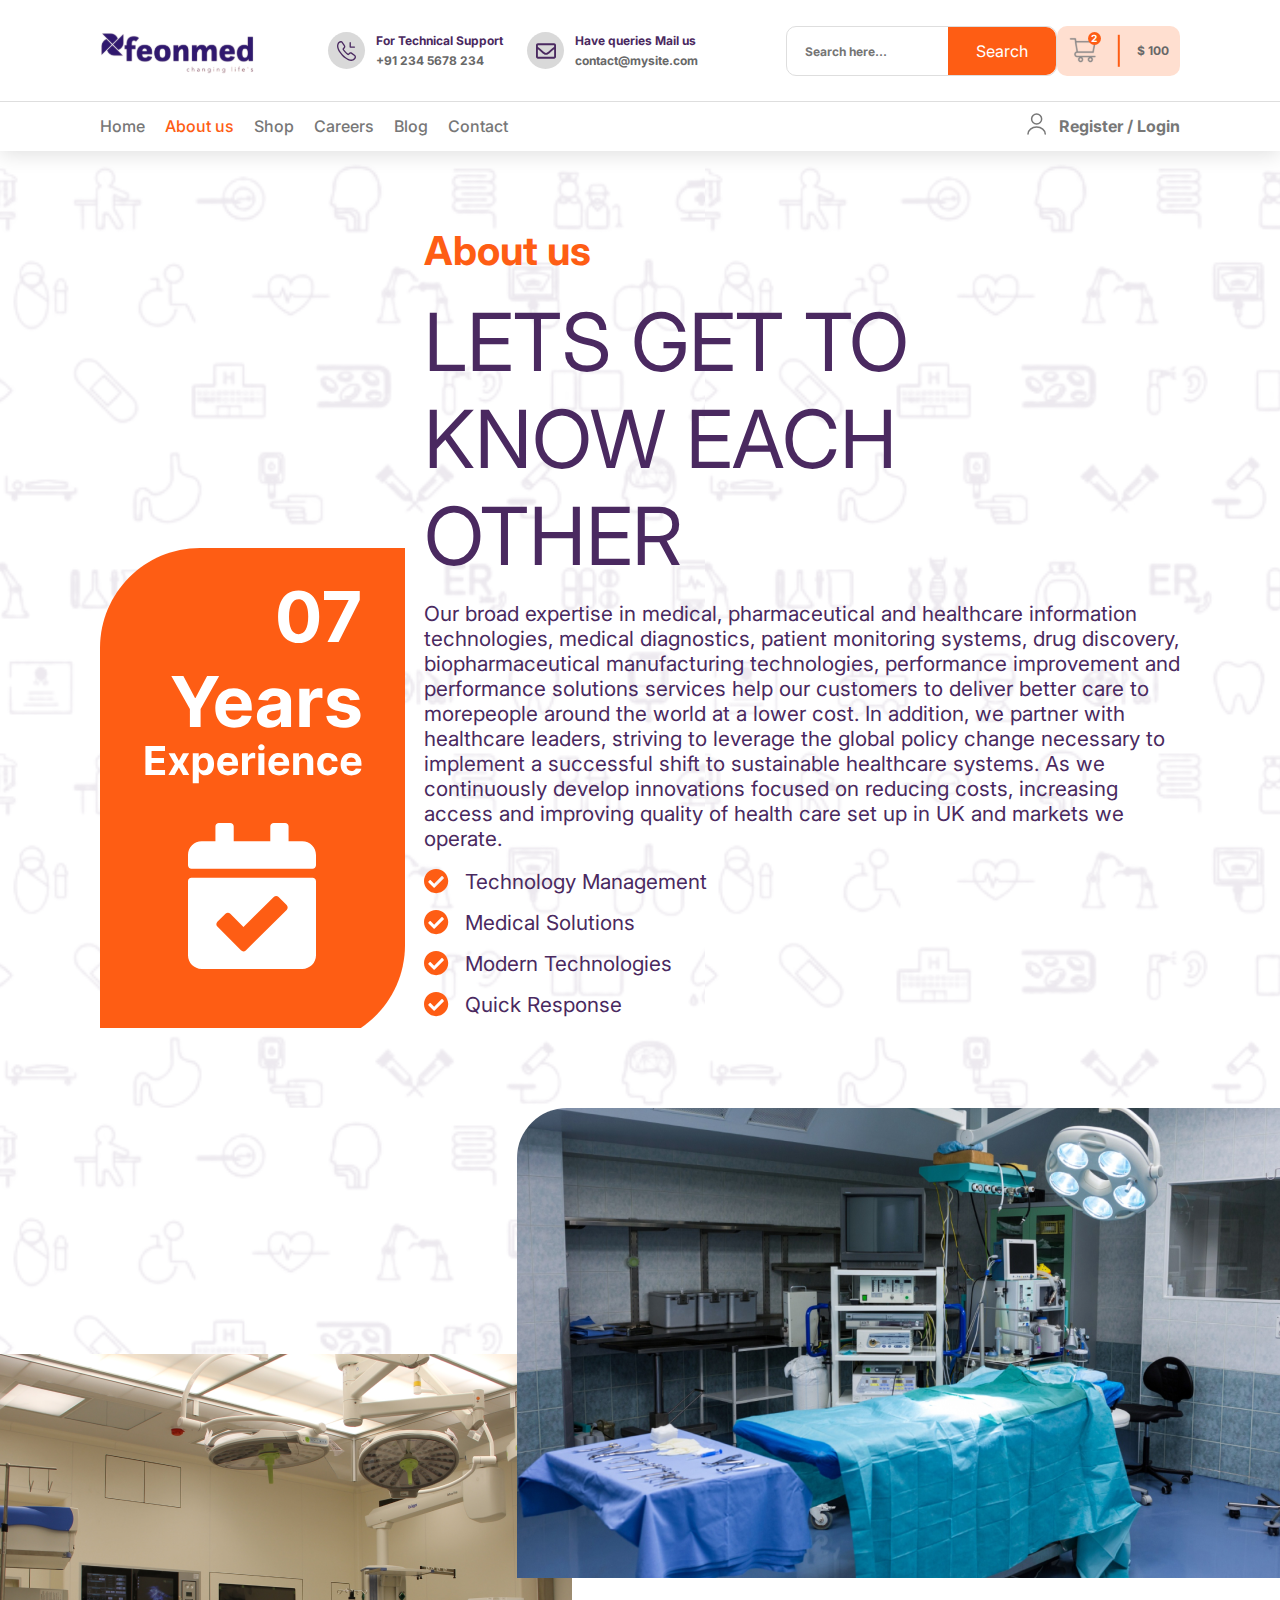
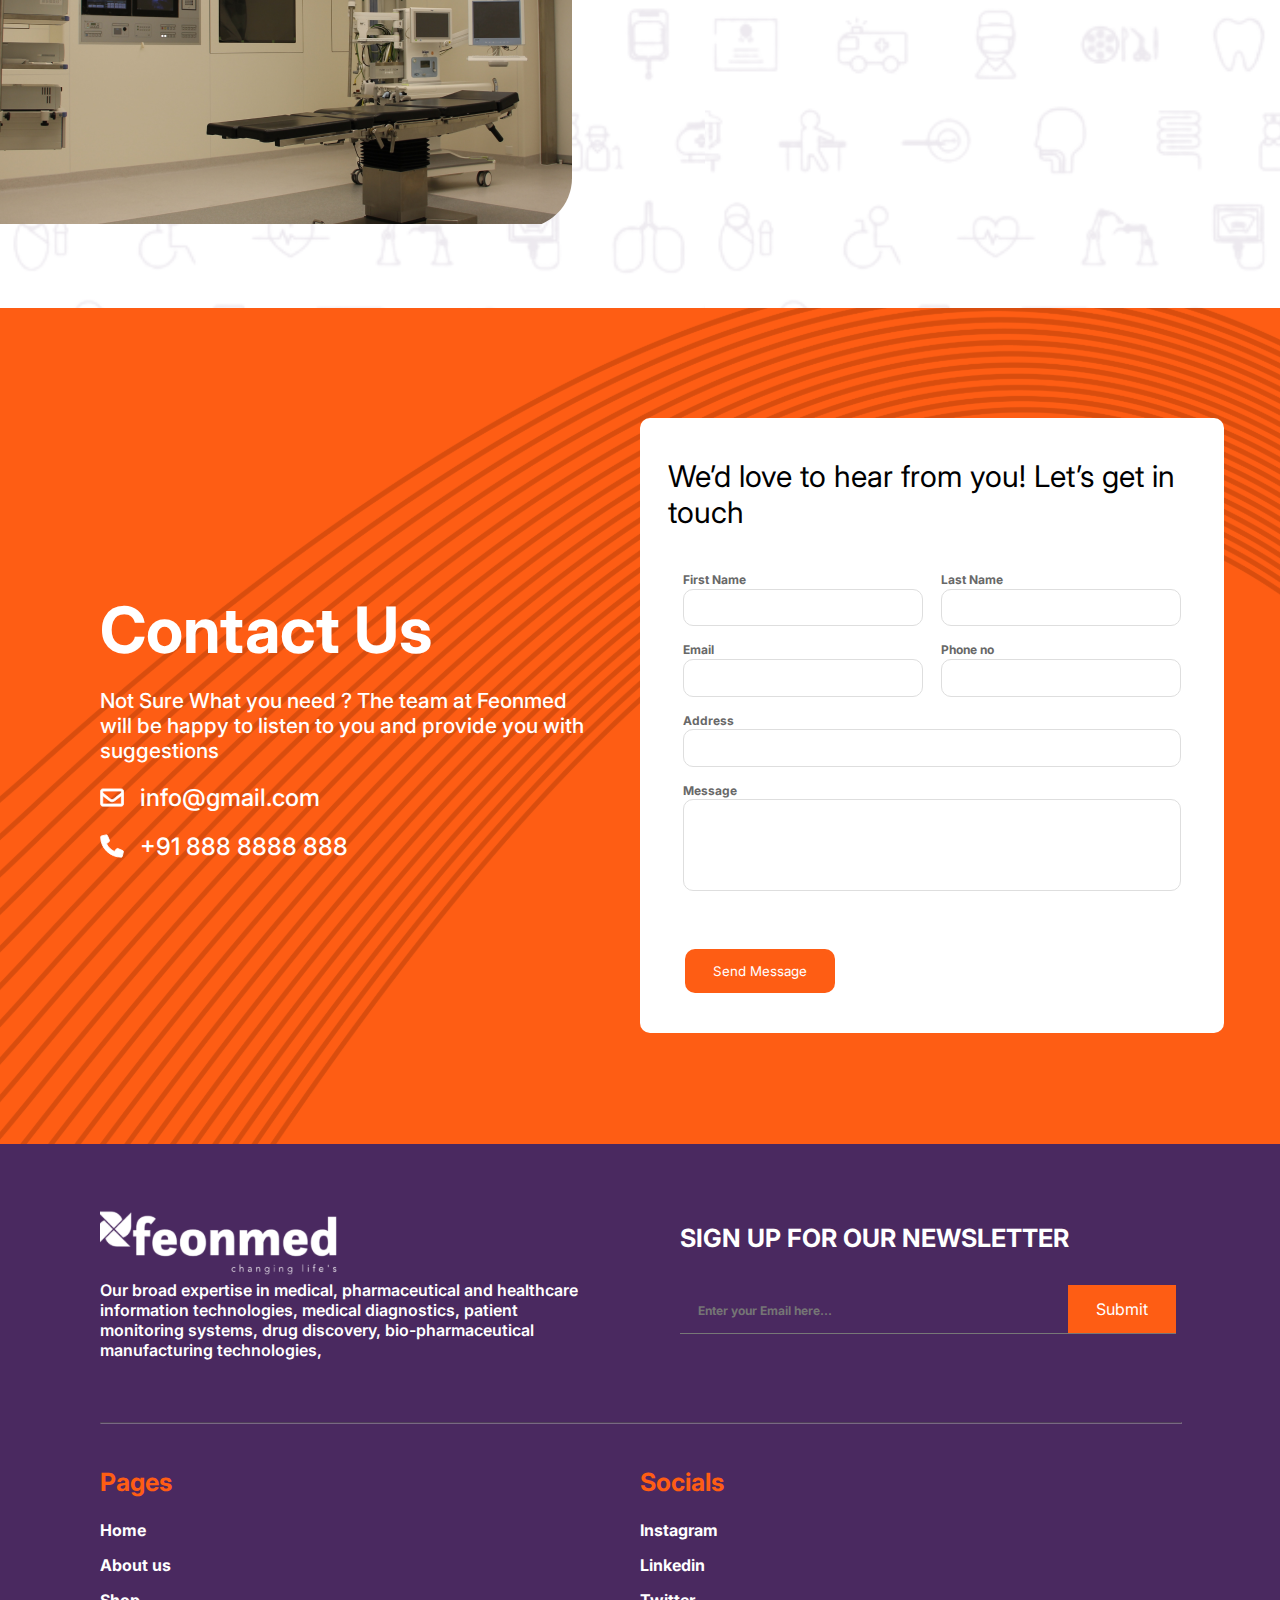
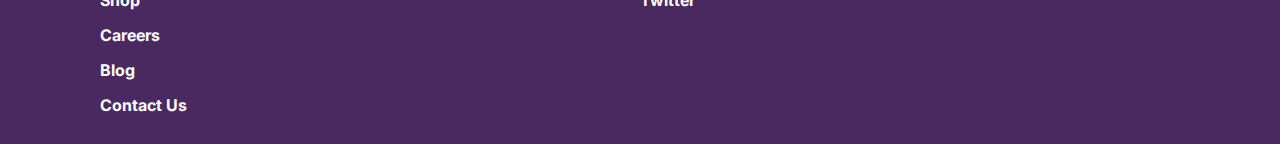
==== commit b53019d4: "home slider fixed abouts us image added supaa" ====
--- a/aboutus.html
+++ b/aboutus.html
@@ -175,6 +175,15 @@
         </div>
     </section>
 
+    <section class="image-section">
+        <div class="image-1">
+            <img src="./images/hosp2.png" alt="">
+        </div>
+        <div class="image-2">
+            <img src="./images/hosp.png" alt="">
+        </div>
+    </section>
+
     <section class="contact-us">
         <div class=" wrapper container">
             <div class="content">
--- a/css/style.css
+++ b/css/style.css
@@ -330,6 +330,9 @@
 }
 @media only screen and (max-width: 800px) {
   .contact {
+    display: none;
+    flex-direction: column;
+    gap: 1rem;
     padding: 0.5rem 0;
   }
   .contact h1 {
@@ -582,6 +585,7 @@
   left: 2rem;
   cursor: pointer;
   transition: all ease-out 0.2s;
+  z-index: 40;
 }
 
 .btn-next {
@@ -591,6 +595,7 @@
   right: 2rem;
   cursor: pointer;
   transition: all ease-out 0.2s;
+  z-index: 40;
 }
 
 .btn-prev:hover circle {
@@ -609,18 +614,32 @@
 
 .hero-section {
   position: relative;
+}
+.hero-section .slider-container {
+  transition: opacity 0.5s ease-in-out;
+}
+.hero-section .slider-container .slide {
+  position: absolute;
   display: grid;
   grid-template-columns: 50vw 50vw;
   height: 42rem;
   background-color: #4A2960;
-}
-@media only screen and (max-width: 800px) {
-  .hero-section {
-    display: flex;
-    flex-direction: column;
-    height: unset;
+  transition: transform 0.5s ease;
+  transition: opacity 0.5s ease-in-out;
+  opacity: 0;
+}
+@media only screen and (max-width: 800px) {
+  .hero-section .slider-container .slide {
+    display: flex;
+    flex-direction: column;
+    height: 30rem;
     width: 100%;
-  }
+    background-image: url("/images/bg/violet-icon-bg.svg");
+  }
+}
+.hero-section .slider-container .slide.active {
+  position: relative;
+  opacity: 1;
 }
 .hero-section .hero-text {
   display: flex;
@@ -630,6 +649,12 @@
   background-image: url("/images/bg/violet-icon-bg.svg");
   background-repeat: no-repeat;
   background-size: cover;
+}
+@media only screen and (max-width: 800px) {
+  .hero-section .hero-text {
+    background-image: none;
+    background-color: transparent;
+  }
 }
 .hero-section .hero-text .content {
   display: flex;
@@ -785,7 +810,7 @@
     flex-direction: column;
     justify-content: center;
     align-items: center;
-    gap: 1rem;
+    gap: 3rem;
   }
 }
 .categories-cards .card {
@@ -804,7 +829,7 @@
 }
 @media only screen and (max-width: 800px) {
   .categories-cards .card {
-    width: 15rem;
+    width: 18rem;
     height: 15rem;
   }
 }
@@ -1285,8 +1310,8 @@
   line-height: normal;
 }
 @media only screen and (max-width: 800px) {
-  .contact-us .content h1 h1 {
-    font-size: 2rem;
+  .contact-us .content h1 {
+    font-size: 3rem;
   }
 }
 .contact-us .content p {
@@ -1304,8 +1329,8 @@
 }
 @media only screen and (max-width: 800px) {
   .contact-us .content p {
-    font-size: 0.9rem;
-    width: 18rem;
+    font-size: 0.7rem;
+    width: 20rem;
   }
 }
 .contact-us .content .mail, .contact-us .content .call {
@@ -1318,6 +1343,14 @@
   font-style: normal;
   font-weight: 500;
   line-height: normal;
+}
+@media only screen and (max-width: 800px) {
+  .contact-us .content .mail, .contact-us .content .call {
+    font-size: 1rem;
+  }
+}
+.contact-us .content .mail svg, .contact-us .content .call svg {
+  width: 1.5rem;
 }
 .contact-us .content .mail svg path, .contact-us .content .call svg path {
   stroke: white;
@@ -1340,7 +1373,7 @@
 }
 @media only screen and (max-width: 800px) {
   .form-section {
-    width: 25rem;
+    width: 22rem;
     padding: 1rem;
     height: unset;
   }
@@ -1358,7 +1391,7 @@
   .form-section h2 {
     width: 20rem;
     text-align: center;
-    font-size: 1.5rem;
+    font-size: 1.2rem;
     display: flex;
     justify-content: center;
   }
@@ -1396,7 +1429,7 @@
 }
 @media only screen and (max-width: 800px) {
   .form-section .input-group input {
-    width: 10rem;
+    width: 8rem;
   }
 }
 .form-section .email input {
@@ -1404,15 +1437,9 @@
 }
 @media only screen and (max-width: 800px) {
   .form-section .email input {
-    width: 25rem;
-    height: 2rem;
-  }
-}
-@media only screen and (max-width: 800px) {
-  .form-section .email input {
-    width: 15rem;
+    width: 15.5rem;
     padding: 1rem;
-    height: unset;
+    height: 0.5rem;
   }
 }
 .form-section .message input {
@@ -1421,7 +1448,7 @@
 }
 @media only screen and (max-width: 800px) {
   .form-section .message input {
-    width: 15rem;
+    width: 17rem;
     height: 7rem;
   }
 }
--- a/css/aboutus.css
+++ b/css/aboutus.css
@@ -44,9 +44,9 @@
 .about-us-hero .text-content p {
   color: #4A2960;
   font-family: inherit;
-  font-size: 2rem;
+  font-size: 1.3rem;
   font-style: normal;
-  font-weight: 500;
+  font-weight: 400;
   line-height: normal;
 }
 @media only screen and (max-width: 800px) {
@@ -57,10 +57,61 @@
 .about-us-hero .features-list .items {
   display: flex;
   gap: 1rem;
+  margin-bottom: 1rem;
+}
+@media only screen and (max-width: 800px) {
+  .about-us-hero .features-list .items {
+    margin-bottom: 0.5rem;
+  }
 }
 .about-us-hero .exp-card {
   display: flex;
   flex-direction: column;
   justify-content: end;
   margin-bottom: 5rem;
+}
+
+.image-section {
+  position: relative;
+  background-image: url("/images/bg/about-us.svg");
+  display: flex;
+  justify-content: space-between;
+  align-items: center;
+  overflow: hidden;
+  gap: 2rem;
+  height: 50rem;
+}
+.image-section .image-1 {
+  position: absolute;
+  left: 0;
+  bottom: 5rem;
+  overflow: hidden;
+  border-radius: 0rem 0rem 3.125rem 0rem;
+}
+@media only screen and (max-width: 1100px) {
+  .image-section .image-1 {
+    width: 30rem;
+  }
+}
+@media only screen and (max-width: 800px) {
+  .image-section .image-1 {
+    width: 15rem;
+  }
+}
+.image-section .image-2 {
+  position: absolute;
+  top: 0;
+  right: 0;
+  overflow: hidden;
+  border-radius: 3.125rem 0rem 0rem 0rem;
+}
+@media only screen and (max-width: 1100px) {
+  .image-section .image-2 {
+    width: 30rem;
+  }
+}
+@media only screen and (max-width: 800px) {
+  .image-section .image-2 {
+    width: 15rem;
+  }
 }/*# sourceMappingURL=aboutus.css.map */